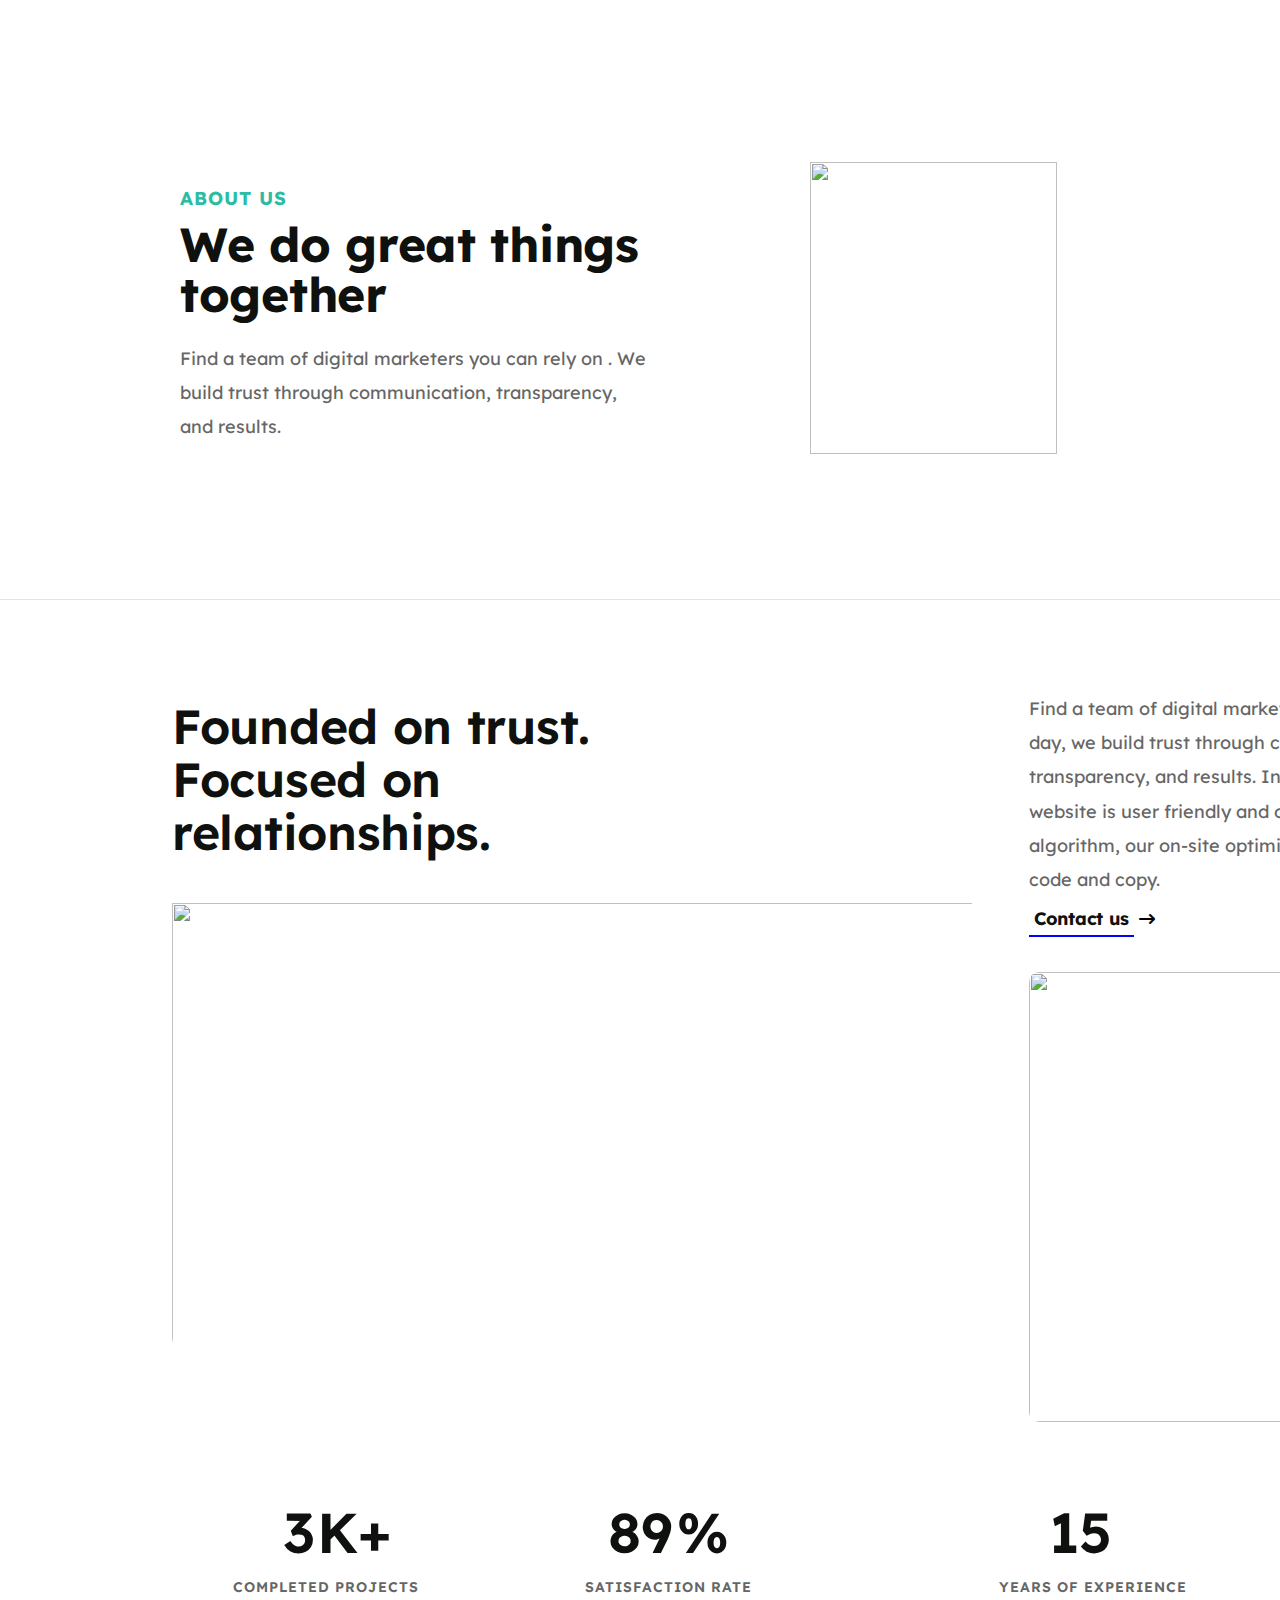
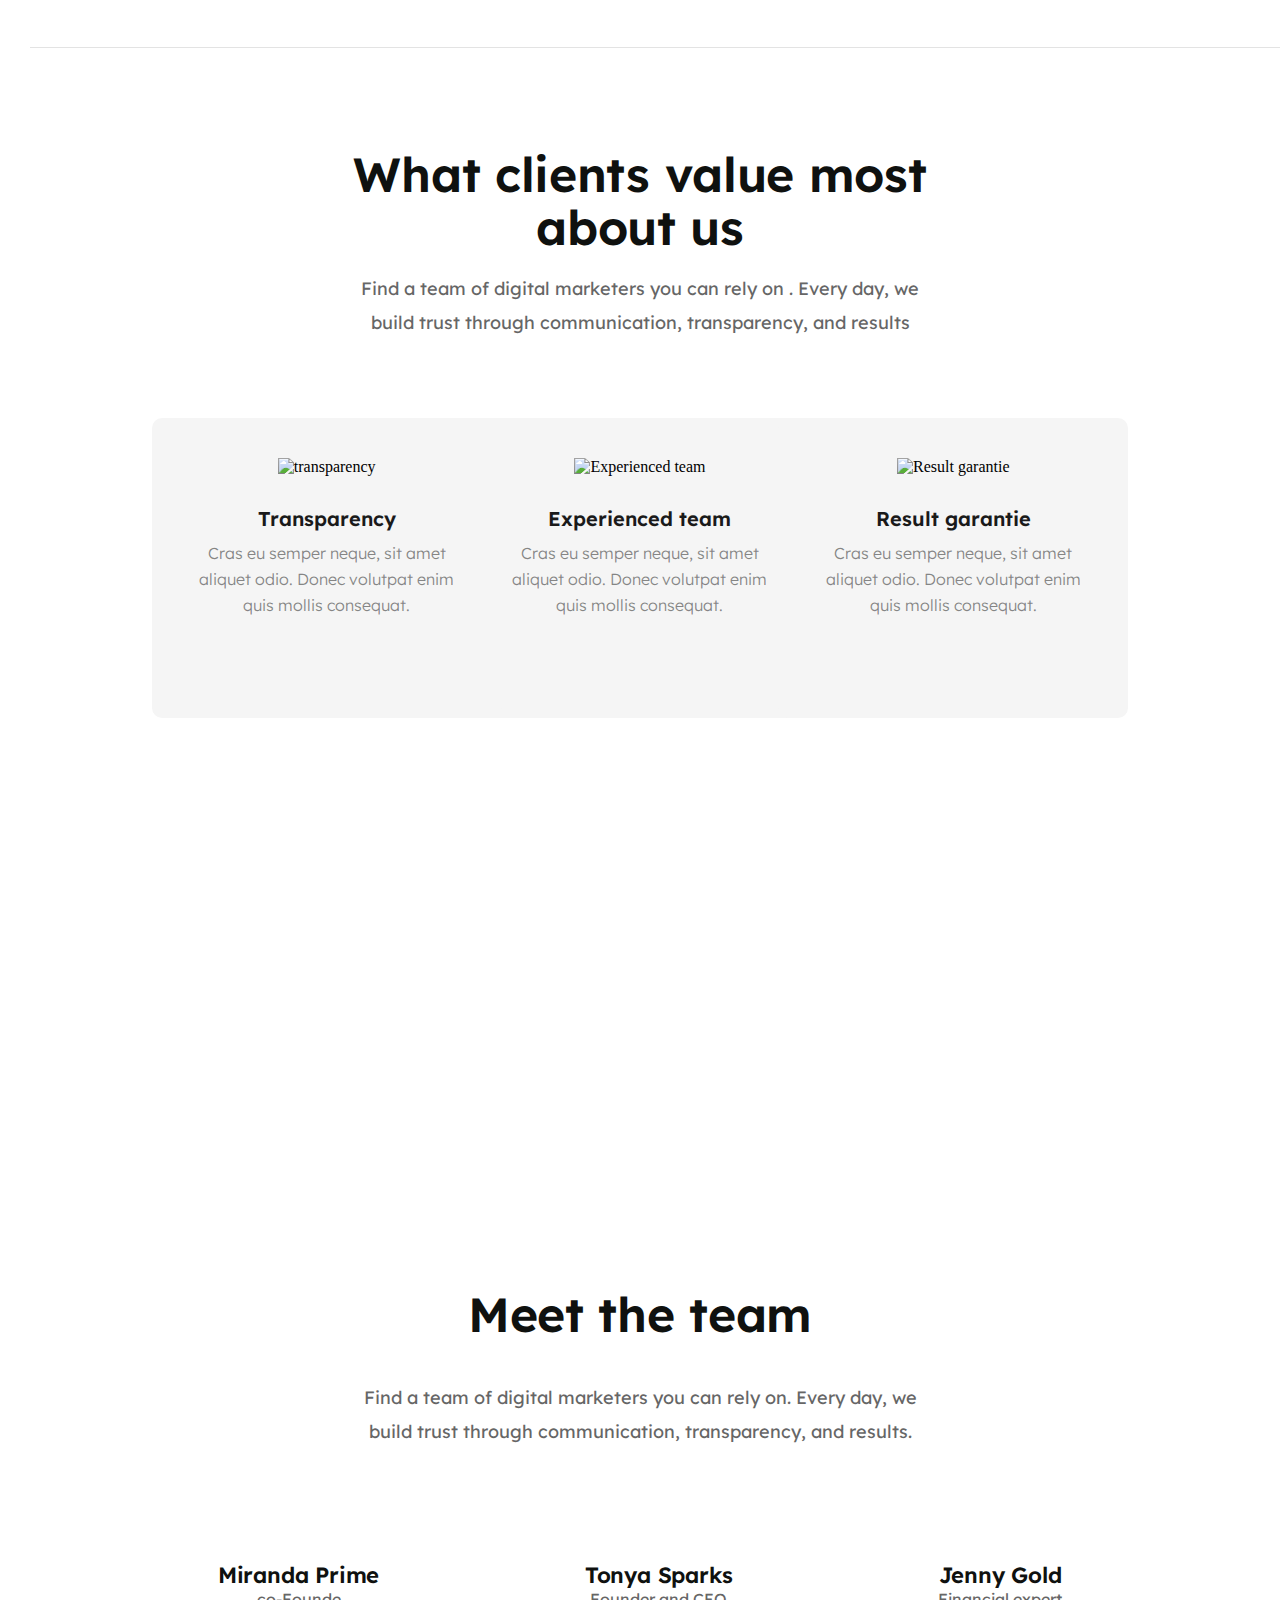
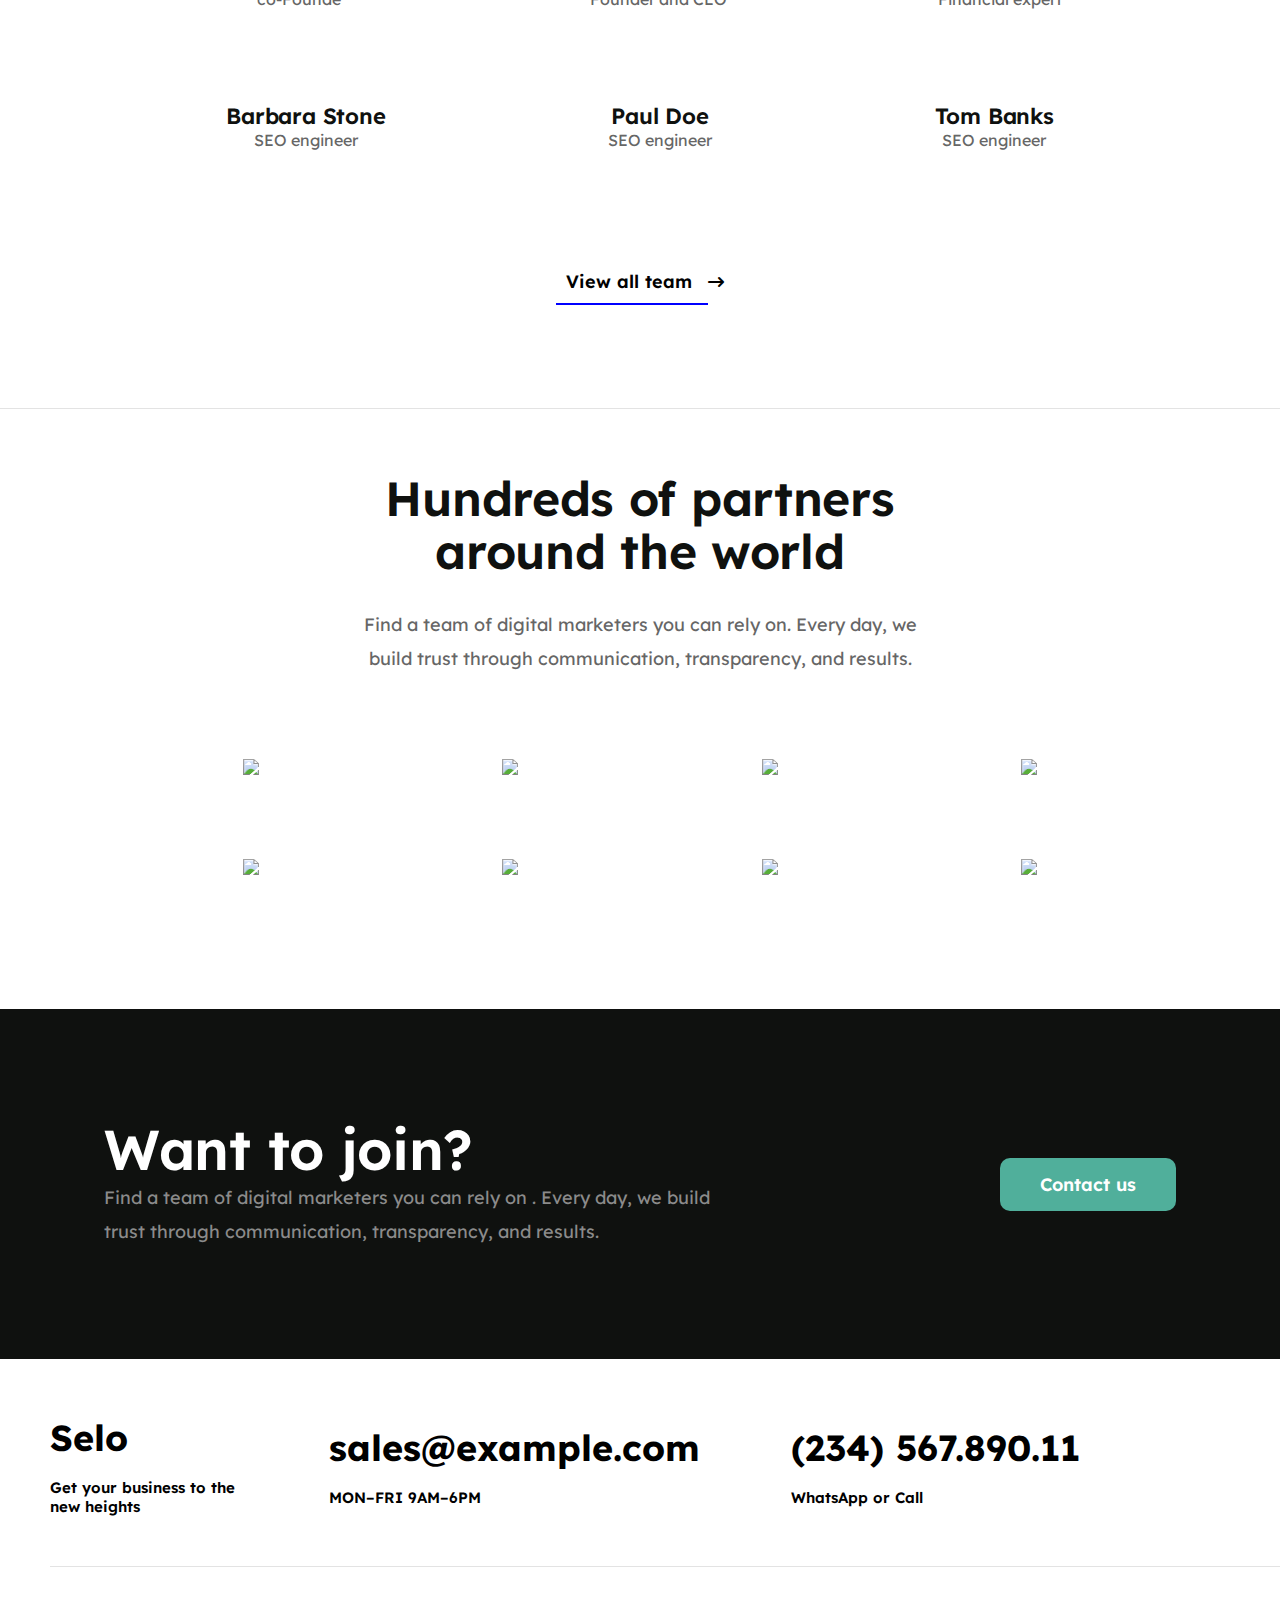
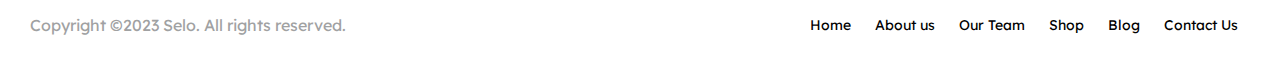
==== Aboutus_page/index.html @ f1c951bb "push new code" ====
<!DOCTYPE html>
<html lang="en">

<head>
    <title>About Us-Selo</title>
    <meta charset="UTF-8">
    <meta name="viewport" content="width=device-width, initial-scale=1">
    <link href="../assets/imgs/style/about_us_style.css" rel="stylesheet">
    <link rel="stylesheet" href="https://cdnjs.cloudflare.com/ajax/libs/font-awesome/6.3.0/css/all.min.css" />
</head>

<body>
    <div class="container">
        <div class="head">
            <div class="font-head">
                <div class="head-title">
                    <h3>About US</h3>
                </div>
                <div class="middle-title">
                    <h1>We do great things together</h1>
                </div>
                <div class="title-info">
                    <p>Find a team of digital marketers you can rely on
                        . We build trust through
                        communication, transparency, and results.</p>
                </div>

            </div>

            <div class="font-head-imgs">
                <img src="https://selo.b-cdn.net/wp-content/uploads/2022/09/riguv.png">
            </div>
        </div>
        <div class="body">
            <div class="body-head">
                <div class="body-head-font">
                    <div class="first-body">
                        Founded on trust. Focused on relationships.
                    </div>
                    <div class="first-body-imgs">
                        <img src="https://selo.b-cdn.net/wp-content/uploads/2022/09/efvededef-1024x830.png">
                    </div>
                </div>
                <div class="body-head-font-2">
                    <div class="second-body">
                        Find a team of digital marketers you can rely on.
                        Every day, we build trust through communication,
                        transparency, and results. In order to make sure your website
                        is user friendly and optimized for Google’s algorithm,
                        our on-site optimization experts clean up the code and copy.
                    </div>
                    <div class="body-head-buttons">
                        <a href="../Ourteam_page/index.html">Contact us</a>
                        <i class="fa fa-long-arrow-right" aria-hidden="true"></i>
                    </div>
                    <div class="second-body-imgs">
                        <img src="https://selo.b-cdn.net/wp-content/uploads/2022/09/rhgr-1024x830.png">
                    </div>
                </div>
            </div>
            <section class="body-head-number">
                <div class="body-head-first-number">
                    <span class="body-head-first-number-1">
                        3
                    </span>
                    <span class="body-head-first-word">
                        K+
                    </span>
                    <div class="body-head-first-number-info">
                        COMPLETED PROJECTS
                    </div>
                </div>
                <div class="body-head-second-number">
                    <span class="body-head-second-number-2">
                        89
                    </span>
                    <span class="body-head-second-word">
                        %
                    </span>
                    <div class="body-head-second-number-info">
                        SATISFACTION RATE
                    </div>
                </div>
                <div class="body-head-third-number">
                    <span class="body-head-third-number-3">
                        15
                    </span>
                    <div class="body-head-third-number-info">
                        YEARS OF EXPERIENCE
                    </div>
                </div>
            </section>
            <div class="value-all">
                <div class="value-about-us">
                    <div class="value-about-us-elment">
                        What clients value most about us
                    </div>
                    <div class="value-about-us-elment-detail">
                        Find a team of digital marketers you can rely on
                        . Every day, we build trust through communication,
                        transparency, and results
                    </div>
                </div>
                <section class="value-about-us-icon">
                    <div class="value-about-us-icon-1">
                        <div class="img-icon-trs">
                            <img src="https://selo.b-cdn.net/wp-content/uploads/2022/09/sykky.png" alt="transparency">
                        </div>
                        <div class="value-about-us-trans">
                            <h4 class="trans">Transparency</h4>
                            <p>Cras eu semper neque,
                                sit amet aliquet odio.
                                Donec volutpat enim quis mollis consequat.</p>
                        </div>
                    </div>
                    <div class="value-about-us-icon-2">
                        <div class="img-icon-ex">
                            <img src="https://selo.b-cdn.net/wp-content/uploads/2022/09/group.png"
                                alt="Experienced team">
                        </div>
                        <div class="value-about-us-ex">
                            <h4 class="exp">Experienced team</h4>
                            <p>Cras eu semper neque,
                                sit amet aliquet odio.
                                Donec volutpat enim quis mollis consequat.</p>
                        </div>
                    </div>
                    <div class="value-about-us-icon-3">
                        <div class="img-icon-resu">
                            <img src="https://selo.b-cdn.net/wp-content/uploads/2022/09/rankings.png"
                                alt="Result garantie">
                        </div>
                        <div class="value-about-us-resu">
                            <h4 class="resu">Result garantie</h4>
                            <p> Cras eu semper neque,
                                sit amet aliquet odio.
                                Donec volutpat enim quis mollis consequat.</p>
                        </div>
                    </div>
                </section>
            </div>

            <section class="card-show">
                <div class="card-1">
                    <img src="https://selo.b-cdn.net/wp-content/uploads/2022/09/imrg-1.png" alt="">
                </div>
                <div class="card-2">
                    <img src="https://selo.b-cdn.net/wp-content/uploads/2022/09/wef759.png" alt="">
                </div>
                <div class="card-3">
                    <img src="https://selo.b-cdn.net/wp-content/uploads/2022/09/rbsef-3.png" alt="">
                </div>
                <div class="card-4">
                    <img src="https://selo.b-cdn.net/wp-content/uploads/2022/09/4tgt4-4r.png" alt="">
                </div>
            </section>
            <div class="team">
                <div class="team-introduce">
                    <div class="team-introduce-title">
                        Meet the team
                    </div>
                    <div class="team-introduce-info">
                        Find a team of digital marketers you can rely on.
                        Every day, we build trust through communication,
                        transparency, and results.
                    </div>
                </div>
                <div class="ceo">
                    <div class="ceo-card-1">
                        <div class="ceo-porfolio-1">
                            <div class="ceo-icon-1">
                                <img src="https://selo.b-cdn.net/wp-content/uploads/2022/09/rbrgc.png" alt="">
                            </div>
                            <div class="ceo-introduce-1">
                                <div class="ceo-name">
                                    Miranda Prime
                                </div>
                                <div class="ceo-position">
                                    co-Founde
                                </div>
                            </div>
                        </div>
                        <div class="ceo-porfolio-2">
                            <div class="ceo-icon-2">
                                <img src="https://selo.b-cdn.net/wp-content/uploads/2022/09/rgbg.png" alt="">
                            </div>
                            <div class="ceo-introduce-2">
                                <div class="ceo-name">
                                    Tonya Sparks
                                </div>
                                <div class="ceo-position">
                                    Founder and CEO
                                </div>
                            </div>
                        </div>
                        <div class="ceo-porfolio-3">
                            <div class="ceo-icon-3">
                                <img src="https://selo.b-cdn.net/wp-content/uploads/2022/09/jmtyr.png" alt="">
                            </div>
                            <div class="ceo-introduce-3">
                                <div class="ceo-name">
                                    Jenny Gold
                                </div>
                                <div class="ceo-position">
                                    Financial expert
                                </div>
                            </div>
                        </div>
                    </div>
                    <div class="ceo-card-2">
                        <div class="ceo-porfolio-4">
                            <div class="ceo-icon-4">
                                <img src="https://selo.b-cdn.net/wp-content/uploads/2022/09/rgtr.png" alt="">
                            </div>
                            <div class="ceo-introduce-4">
                                <div class="ceo-name">
                                    Barbara Stone
                                </div>
                                <div class="ceo-position">
                                    SEO engineer
                                </div>
                            </div>
                        </div>
                        <div class="ceo-porfolio-5">
                            <div class="ceo-icon-5">
                                <img src="https://selo.b-cdn.net/wp-content/uploads/2022/09/rbgrg.png" alt="">
                            </div>
                            <div class="ceo-introduce-5">
                                <div class="ceo-name">
                                    Paul Doe
                                </div>
                                <div class="ceo-position">
                                    SEO engineer
                                </div>
                            </div>
                        </div>
                        <div class="ceo-porfolio-6">
                            <div class="ceo-icon-6">
                                <img src="https://selo.b-cdn.net/wp-content/uploads/2022/09/cece.png" alt="">
                            </div>
                            <div class="ceo-introduce-6">
                                <div class="ceo-name">
                                    Tom Banks
                                </div>
                                <div class="ceo-position">
                                    SEO engineer
                                </div>
                            </div>
                        </div>
                    </div>
                    <div class="ceo-view">
                        <span class="view-all-team">
                            <a href="../Ourteam_page/index.html">
                                View all team
                            </a>
                        </span>
                        <i class="fa fa-long-arrow-right" aria-hidden="true"></i>
                    </div>
                </div>
            </div>
            <div class="hundred">
                <div class="hundred-block">
                    <div class="hundred-name">
                        <p>Hundreds of partners around the world</p>
                    </div>
                    <div class="hundred-words">
                        Find a team of digital marketers you can rely on.
                        Every day, we build trust through communication,
                        transparency, and results.
                    </div>
                </div>
            </div>
            <section class="logo-campany-1">
                <div class="img-logo">
                    <img src="https://selo.b-cdn.net/wp-content/uploads/2022/09/fiyv.png">
                </div>
                <div class="img-logo">
                    <img src="https://selo.b-cdn.net/wp-content/uploads/2022/09/efuyvg.png">
                </div>
                <div class="img-logo">
                    <img src="https://selo.b-cdn.net/wp-content/uploads/2022/09/fontsgefv.png">
                </div>
                <div class="img-logo">
                    <img src="https://selo.b-cdn.net/wp-content/uploads/2022/09/efjbv.png">
                </div>
            </section>
            <section class="logo-company-2">
                <div class="img-logo">
                    <img src="https://selo.b-cdn.net/wp-content/uploads/2022/09/geufvy.png">
                </div>
                <div class="img-logo">
                    <img src="https://selo.b-cdn.net/wp-content/uploads/2022/09/evfvef.png">
                </div>
                <div class="img-logo">
                    <img src="https://selo.b-cdn.net/wp-content/uploads/2022/09/vefv.png">
                </div>
                <div class="img-logo">
                    <img src="https://selo.b-cdn.net/wp-content/uploads/2022/09/cedced.png">
                </div>
            </section>
            <div class="want-to-join">
                <div class="want-to-join-elements">
                    <div class="want-to-join-words">
                        <div class="want-to-join-words-elements-1">
                            Want to join?
                        </div>
                        <div class="want-to-join-words-elements-2">
                            Find a team of digital marketers you can rely on
                            . Every day, we build trust through communication,
                            transparency, and results.
                        </div>
                    </div>
                    <div class="background-icon">
                        <img src="https://selo.b-cdn.net/wp-content/uploads/2022/09/efvefdfc.png" alt="">
                    </div>
                    <div class="button-a">
                        <a>Contact us</a>
                    </div>
                </div>
            </div>
        </div>
        <footer>
            <div class="footer">
                <div class="footer-top">
                    <div class="footer-Selo">
                        <h3>Selo</h3>
                        <p>Get your business to the
                            new heights</p>
                    </div>
                    <div class="footer-email">
                        <h3>
                            sales@example.com
                        </h3>
                        <p>MON–FRI 9AM–6PM</p>
                    </div>
                    <div class="footer-number">
                        <h3>(234) 567.890.11</h3>
                        <p>WhatsApp or Call</p>
                    </div>
                </div>
                <div class="footer-bottom">
                    <div class="footer-Copyright">
                        <p>Copyright ©2023 Selo. All rights reserved.</p>
                    </div>
                    <div class="footer-navbar-menu">
                        <ul class="footer-menu">
                            <li><a href="#">Home</a></li>
                            <li><a href="#">About us</a></li>
                            <li><a href="#">Our Team</a></li>
                            <li><a href="#">Shop</a></li>
                            <li><a href="#">Blog</a></li>
                            <li><a href="#">Contact Us</a></li>
                        </ul>
                    </div>
                </div>
            </div>
        </footer>
    </div>
</body>

</html>
---- assets/imgs/style/about_us_style.css ----
@import url('https://fonts.googleapis.com/css2?family=Lexend+Deca:wght@300&display=swap');

* {
    box-sizing: border-box;
    padding: 0;
    margin: 0;
}

.head {
    height: 600px;
    width: 100%;
    border-style: solid;
    border-width: 0px 0px 1px 0px;
    border-color: #25252521;
    transition: background 0.3s, border 0.3s, border-radius 0.3s, box-shadow 0.3s;
    background-color: #FFFFFF;
    background-image: url(https://selo.b-cdn.net/wp-content/uploads/2022/09/kjgrn.png);
    background-position: top center;
    background-repeat: no-repeat;
    background-size: cover;
}

.font-head {
    position: relative;
    margin: 100px;
    margin-right: 320px;
    left: 80px;
    width: 600px;
    padding-top: 20px;
}

.font-head .middle-title {
    text-align: left;
    color: #0F110F;
    font-family: "Lexend Deca", Sans-serif;
    font-size: 24px;
    font-weight: 700;
    line-height: 2.1em;
    letter-spacing: -0.3px;

}

.font-head-imgs {
    width: 500px;
}

.font-head-imgs img {
    position: relative;
    height: auto;
    border: none;
    border-radius: 0;
    box-shadow: none;
    height: 292px;
    width: 247px;
    right: 79px;
    top: 10px;
}

a {
    text-decoration: none;
    color: black;
}

a:hover {
    cursor: pointer;
    transition: all 215ms;
    color: #6664e4;
}

.head {
    display: flex;
    align-items: center;
    justify-content: space-between;

}

.head .head-title {
    color: #2CBCA5;
    font-size: 16px;
    font-weight: 600;
    text-transform: uppercase;
    line-height: 1.4em;
    letter-spacing: 1px;
    font-family: 'Lexend Deca', sans-serif;
    position: relative;
    bottom: 10px;
}


.body-head-buttons {    
    letter-spacing: -0.3px;
    font-weight: 600;
    font-family: 'Lexend Deca', sans-serif;
}


.title-info {
    color: #666666;
    font-family: "Lexend Deca", Sans-serif;
    font-size: 18px;
    font-weight: 400;
    line-height: 1.9em;
    position: relative;
    top: 22px;
}

.body-head {
    min-height: 1px;
    display: flex;
    align-items: center;
    justify-content: space-between;
}

.body-head .body-head-font {
    padding: 100px;
    width: 1000px;
    position: relative;
    left: 72px;
}

.body-head .body-head-font-2 {
    width: 1000px;
    position: relative;
    left: 29px;
    bottom: -7px;
}

.second-body {
    text-align: left;
    color: #666666;
    font-family: "Lexend Deca", Sans-serif;
    font-size: 18px;
    font-weight: 400;
    line-height: 1.9em;
    padding-bottom: 0px;
    width: 500px;
}

.body-head-font-2 a {
    font-family: "Lexend Deca", Sans-serif;
    font-size: 18px;
    font-weight: 700;
    fill: #0F110F;
    color: #0F110F
}

.body-head-buttons a {
    border-bottom: 2px solid blue;
    padding: 5px;
}

.body-head-font-2 .body-head-buttons {
    position: relative;
    top: 10px;

}

.body-head-font-2 a:hover {
    transition: all 215ms;
    color: #6664e4;
}


.body-head .first-body-imgs img {
    max-width: 100%;
    height: auto;
    vertical-align: middle;
    border-style: none;
    border-radius: 10px 10px 10px 10px;
    width: 1024px;
    height: 480px;
    padding-top: 35px;
}

.body-head .second-body-imgs img {
    max-width: 100%;
    height: auto;
    vertical-align: middle;
    border-style: none;
    border-radius: 10px 10px 10px 10px;
    width: 500px;
    height: 450px;
    position: relative;
    top: 52px;

}



.body .first-body {
    text-align: left;
    color: #0F110F;
    font-family: "Lexend Deca", Sans-serif;
    font-size: 48px;
    font-weight: 600;
    line-height: 1.1em;
    letter-spacing: -0.3px;
    width: 500px;
    padding-bottom: 10px;
}

.body-head-number {
    border-style: solid;
    border-width: 0px 0px 1px 0px;
    border-color: #25252521;
    transition: background 0.3s, border 0.3s, border-radius 0.3s, box-shadow 0.3s;
    margin-top: 0px;
    margin-bottom: 0px;
    padding: 40px 0px 0px 0px;
    display: flex;
    justify-content: space-around;
    height: 200px;
    position: relative;
    left: 30px;
}

.body-head-first-number .body-head-first-number-1 {
    color: #0F110F;
    font-family: "Lexend Deca", Sans-serif;
    font-size: 56px;
    font-weight: 600;
    line-height: 1.6em;
    position: relative;
    left: 50px;
}

.body-head-first-number {
    position: relative;
    left: 80px;
}

.body-head-first-number .body-head-first-word {
    color: #0F110F;
    font-family: "Lexend Deca", Sans-serif;
    font-size: 56px;
    font-weight: 600;
    line-height: 1.6em;
    position: relative;
    left: 35px;
}

.body-head-first-number-info {
    color: #666666;
    font-family: "Lexend Deca", Sans-serif;
    font-size: 14px;
    font-weight: 600;
    text-transform: uppercase;
    line-height: 1.3em;
    letter-spacing: 1px;
}

.body-head-second-number .body-head-second-number-2 {
    color: #0F110F;
    font-family: "Lexend Deca", Sans-serif;
    font-size: 56px;
    font-weight: 600;
    line-height: 1.6em;
    position: relative;
    left: 23px;
}

.body-head-second-number .body-head-second-word {
    color: #0F110F;
    font-family: "Lexend Deca", Sans-serif;
    font-size: 56px;
    font-weight: 600;
    line-height: 1.6em;
    position: relative;
    left: 10px;
}

.body-head-second-number .body-head-second-number-info {
    color: #666666;
    font-family: "Lexend Deca", Sans-serif;
    font-size: 14px;
    font-weight: 600;
    text-transform: uppercase;
    line-height: 1.3em;
    letter-spacing: 1px;
}

.body-head-third-number .body-head-third-number-3 {
    color: #0F110F;
    font-family: "Lexend Deca", Sans-serif;
    font-size: 56px;
    font-weight: 600;
    line-height: 1.6em;
    position: relative;
    left: 50px;
}

.body-head-third-number .body-head-third-number-info {
    color: #666666;
    font-family: "Lexend Deca", Sans-serif;
    font-size: 14px;
    font-weight: 600;
    text-transform: uppercase;
    line-height: 1.3em;
    letter-spacing: 1px;
}
.value-all{
    background-image: url(https://selo.b-cdn.net/wp-content/uploads/2022/09/efvij.png);
    background-position: bottom center;
    background-size: cover;
    height: 780px;
}
.value-about-us {
    width: 100%;
    height: 300px;
    display: grid;
    justify-content: center;
}

.value-about-us .value-about-us-elment {
    color: #0F110F;
    font-family: "Lexend Deca", Sans-serif;
    font-size: 48px;
    font-weight: 600;
    line-height: 1.1em;
    letter-spacing: -0.3px;
    text-align: center;
    width: 600px;
    display: inline-block;
    padding-top: 100px;
}

.value-about-us .value-about-us-elment-detail {
    text-align: center;
    color: #666666;
    font-family: "Lexend Deca", Sans-serif;
    font-size: 18px;
    font-weight: 400;
    line-height: 1.9em;
    width: 600px;
    display: inline-block;
    padding-top: 10px;
}

.value-about-us-icon {
    display: flex;
    justify-content: space-around;
    padding-bottom: 10px;
    height: 350px;
    margin: 50px;
}
.value-about-us-icon .value-about-us-icon-1{
    border-radius: 10px 10px 10px 10px;
    border-style: solid;
    border-width: 0px 0px 0px 0px;
    transition: background 0.3s, border 0.3s, border-radius 0.3s, box-shadow 0.3s;
    margin: 20px 20px 20px 20px;
    padding: 40px 40px 40px 40px;
    height: 300px;
    position: relative;
    left: 80px;
}

.value-about-us-icon .value-about-us-icon-2{
    border-radius: 10px 10px 10px 10px;
    border-style: solid;
    border-width: 0px 0px 0px 0px;
    transition: background 0.3s, border 0.3s, border-radius 0.3s, box-shadow 0.3s;
    margin: 20px 20px 20px 20px;
    padding: 40px 40px 40px 40px;
    height: 300px;
}
.value-about-us-icon .value-about-us-icon-3{
    border-radius: 10px 10px 10px 10px;
    border-style: solid;
    border-width: 0px 0px 0px 0px;
    transition: background 0.3s, border 0.3s, border-radius 0.3s, box-shadow 0.3s;
    margin: 20px 20px 20px 20px;
    padding: 40px 40px 40px 40px;
    height: 300px;
    position: relative;
    right: 80px;
}
.value-about-us-icon-1 {
    text-align: center;
    width: 350px;
    height: 265px;
    background-color: whitesmoke
}

.value-about-us-icon-1 .img-icon-trs img {
    width: 80px;
}

.trans {
    color: #1A1A1A;
    font-family: "Lexend Deca", Sans-serif;
    font-size: 20px;
    font-weight: 600;
    letter-spacing: 0px;
    padding: 10px;
    padding-top: 30px;
}

.value-about-us-trans p {
    margin: 0px 0px 0px 0px;
    color: #666666C7;
    font-family: "Lexend Deca", Sans-serif;
    font-size: 16px;
    font-weight: 300;
    line-height: 1.6em
}

.value-about-us-icon-2 {
    text-align: center;
    width: 350px;
    height: 265px;
    background-color: whitesmoke
}

.value-about-us-icon-2 .img-icon-ex img {
    width: 80px;
}

.exp {
    color: #1A1A1A;
    font-family: "Lexend Deca", Sans-serif;
    font-size: 20px;
    font-weight: 600;
    letter-spacing: 0px;
    padding: 10px;
    padding-top: 30px;
}

.value-about-us-ex p {
    margin: 0px 0px 0px 0px;
    color: #666666C7;
    font-family: "Lexend Deca", Sans-serif;
    font-size: 16px;
    font-weight: 300;
    line-height: 1.6em;
}

.value-about-us-icon-3 {
    text-align: center;
    width: 350px;
    height: 265px;
    background-color: whitesmoke
}

.value-about-us-icon-3 .img-icon-resu img {
    width: 80px;
}

.resu {
    color: #1A1A1A;
    font-family: "Lexend Deca", Sans-serif;
    font-size: 20px;
    font-weight: 600;
    letter-spacing: 0px;
    padding: 10px;
    padding-top: 30px;
}

.value-about-us-resu p {
    margin: 0px 0px 0px 0px;
    color: #666666C7;
    font-family: "Lexend Deca", Sans-serif;
    font-size: 16px;
    font-weight: 300;
    line-height: 1.6em;
}

.card-show {
    display: flex;
    width: 100%;
    height: 400px;
}

.card-1 img {
    max-width: 100%;
}

.card-2 img {
    max-width: 100%;

}

.card-3 img {
    max-width: 100%;

}

.card-4 img {
    max-width: 100%;

}

.team {
    width: 100%;
    display: grid;
    padding: 40px;
    border-style: solid;
    border-width: 0px 0px 1px 0px;
    border-color: #25252521;
    transition: background 0.3s, border 0.3s, border-radius 0.3s, box-shadow 0.3s;
}
.team-introduce{
    width: 100%;
    height: 200px;
    display: grid;
    justify-content: center
}

.team-introduce-title {
    text-align: center;
    color: #0F110F;
    font-family: "Lexend Deca", Sans-serif;
    font-size: 48px;
    font-weight: 600;
    line-height: 1.1em;
    letter-spacing: -0.3px
}

.team .team-introduce-title {
    padding: 20px;
}

.team-introduce-info {
    text-align: center;
    color: #666666;
    font-family: "Lexend Deca", Sans-serif;
    font-size: 18px;
    font-weight: 400;
    line-height: 1.9em
    
}
.team-introduce .team-introduce-info{
    width: 600px;
}



.ceo-card-1 {
    max-width: 100%;
    height: auto;
    display: flex;
    justify-content: space-around;
    margin-bottom: 75px;
}
.ceo-card-1 img{
    width: 200px;
    border-radius: 100% 100% 100% 100%;
}
.ceo-card-1 .ceo-name{
    text-align: center;
    color: #0F110F;
    font-family: "Lexend Deca", Sans-serif;
    font-size: 22px;
    font-weight: 600;
    letter-spacing: -0.2px;
}
.ceo-card-1 .ceo-position{
    text-align: center;
    color: #666666;
    font-family: "Lexend Deca", Sans-serif;
    font-size: 16px;
    font-weight: 400;
}
.ceo-card-2 {
    max-width: 100%;
    height: auto;
    display: flex;
    justify-content: space-around;
    margin-bottom: 20px;
}
.ceo-card-2 img{
    width: 200px;
    border-radius: 100% 100% 100% 100%;
}
.ceo-card-2 .ceo-name{
    text-align: center;
    color: #0F110F;
    font-family: "Lexend Deca", Sans-serif;
    font-size: 22px;
    font-weight: 600;
    letter-spacing: -0.2px;
}
.ceo-card-2 .ceo-position{
    text-align: center;
    color: #666666;
    font-family: "Lexend Deca", Sans-serif;
    font-size: 16px;
    font-weight: 400;
}
.ceo{
    padding: 75px;
}
.ceo-view{
  text-align: center;
  padding-top: 100px;
}
.ceo-view span{
    font-family: "Lexend Deca", Sans-serif;
    font-size: 18px;
    font-weight: 600;
    border-bottom: 2px solid blue;
    padding: 10px;
    cursor: pointer;
    color: #0F110F;
}
span:hover{
    cursor: pointer;
    transition: all 215ms;
    color: #6664e4
}
.hundred{
    width: 100%;
    height: 300px;
    display: grid;
    align-items: center;
    justify-items: center;
}
.hundred-block{
    display: inline-block;
}
.hundred-name{
    text-align: center;
    color: #0F110F;
    font-family: "Lexend Deca", Sans-serif;
    font-size: 48px;
    font-weight: 600;
    line-height: 1.1em;
    letter-spacing: -0.3px
}
.hundred-block .hundred-name{
    width: 600px;
    margin-top: 30px;
}
.hundred-words{
    text-align: center;
    color: #666666;
    font-family: "Lexend Deca", Sans-serif;
    font-size: 18px;
    font-weight: 400;
    line-height: 1.9em;
}
.hundred-block .hundred-words{
    width: 600px;
    margin-top: 30px;
}
.logo-campany-1{
    display: flex;
    justify-content: space-evenly;
    width: 100%;
    height: 100px;
    padding-top: 50px;
}
.logo-campany-1 img{
    width: 150px;
    height: auto;
}
.logo-company-2{
    display: flex;
    justify-content: space-evenly;
    width: 100%;
    height: 100px;
    padding-top: 50px;
}
.logo-company-2 img{
    width: 150px;
    height: auto;
}
.want-to-join{
    width: 100%;
    height: 350px;
    background-color: #0F110F;
    margin-top: 100px;
}
.want-to-join-words{
    display: inline-block;
    flex-basis: 50%;
}
.want-to-join-elements{
    display: flex;
    justify-content: center;
    align-items: center;
    height: 100%;
}
.want-to-join-words .want-to-join-words-elements-1{
    text-align: left;
    color: #FFFFFF;
    font-family: "Lexend Deca", Sans-serif;
    font-size: 56px;
    font-weight: 600;
    line-height: 1.1em;
    letter-spacing: -0.3px;
}
.want-to-join-words .want-to-join-words-elements-2{
    text-align: left;
    color: #8B8B8B;
    font-family: "Lexend Deca", Sans-serif;
    font-size: 18px;
    font-weight: 400;
    line-height: 1.9em;
}
.background-icon{
    background-color: #0F110F;
    flex-basis: 20%;
}
.background-icon img{
    width: 250px;
    height: auto;
}
.button-a{
    font-family: "Lexend Deca", Sans-serif;
    font-size: 18px;
    font-weight: 600;
    background-color: #50AF9B;
    border-radius: 10px 10px 10px 10px;
    box-shadow: 0px 20px 60px 0px rgb(255 166 84 / 0%);
    padding: 15px 40px 15px 40px;
    
}
.button-a:hover{
    background-color: #FFFFFF;
    transition: all .45s
}
.button-a a:hover{
    color: #0F110F;
}
.button-a a{
    color: #FFFFFF;
}

.footer{
    padding-top: 56px;
}
.footer .footer-top {
    display: flex;
    align-items: center;
    justify-content: space-between;
    margin-left: 50px;
    border-style: solid;
    border-width: 0px 0px 1px 0px;
    border-color: #25252521;
    transition: background 0.3s, border 0.3s, border-radius 0.3s, box-shadow 0.3s;
}

.footer .footer-Selo {
    padding: 0px 0px 32px;
    width: 188px;
}

.footer-Selo h3 {
    margin: 0px 0px 18px;
    font-size: 36px;
    font-family: 'Lexend Deca', sans-serif;
}

.footer-Selo p {
    margin: 0px 0px 18px;
    font: 36px;
    font-size: 15px;
    font-weight: 600;
    font-family: 'Lexend Deca', sans-serif;
}

.footer .footer-email {
    padding: 0px 0px 32px;
}


.footer-email h3 {
    margin: 0px 0px 18px;
    font-size: 36px;
    font-family: 'Lexend Deca', sans-serif;
}

.footer-email p {
    margin: 0px 0px 18px;
    font-size: 15px;
    font-weight: 600;
    font-family: 'Lexend Deca', sans-serif;
}

.footer .footer-number {
    padding: 0px 0px 32px;
    margin-right: 200px;
}

.footer-number h3 {
    margin: 0px 0px 18px;
    font-size: 36px;
    font-family: 'Lexend Deca', sans-serif;
}

.footer-number p {
    margin: 0px 0px 18px;
    font-size: 15px;
    font-weight: 600;
    font-family: 'Lexend Deca', sans-serif;
}

.footer-bottom {
    display: flex;
    justify-content: space-between;
    align-items: center;
    height: 116px;
}

.footer-bottom .footer-Copyright {
    font-family: 'Lexend Deca', sans-serif;
    color: #a0a1a2;
    margin-left: 30px;
}

.footer-bottom .footer-menu {
    font-family: 'Lexend Deca', sans-serif;
    display: flex;

}

.footer-bottom .footer-navbar-menu li {
    position: relative;
    right: 30px;
    color: black;
}

.footer-menu li {
    padding-left: 0.75rem;
    padding-right: 0.75rem;
    line-height: 1.7rem;
    font-size: 14px;

}

ul,
li {
    list-style: none;

}
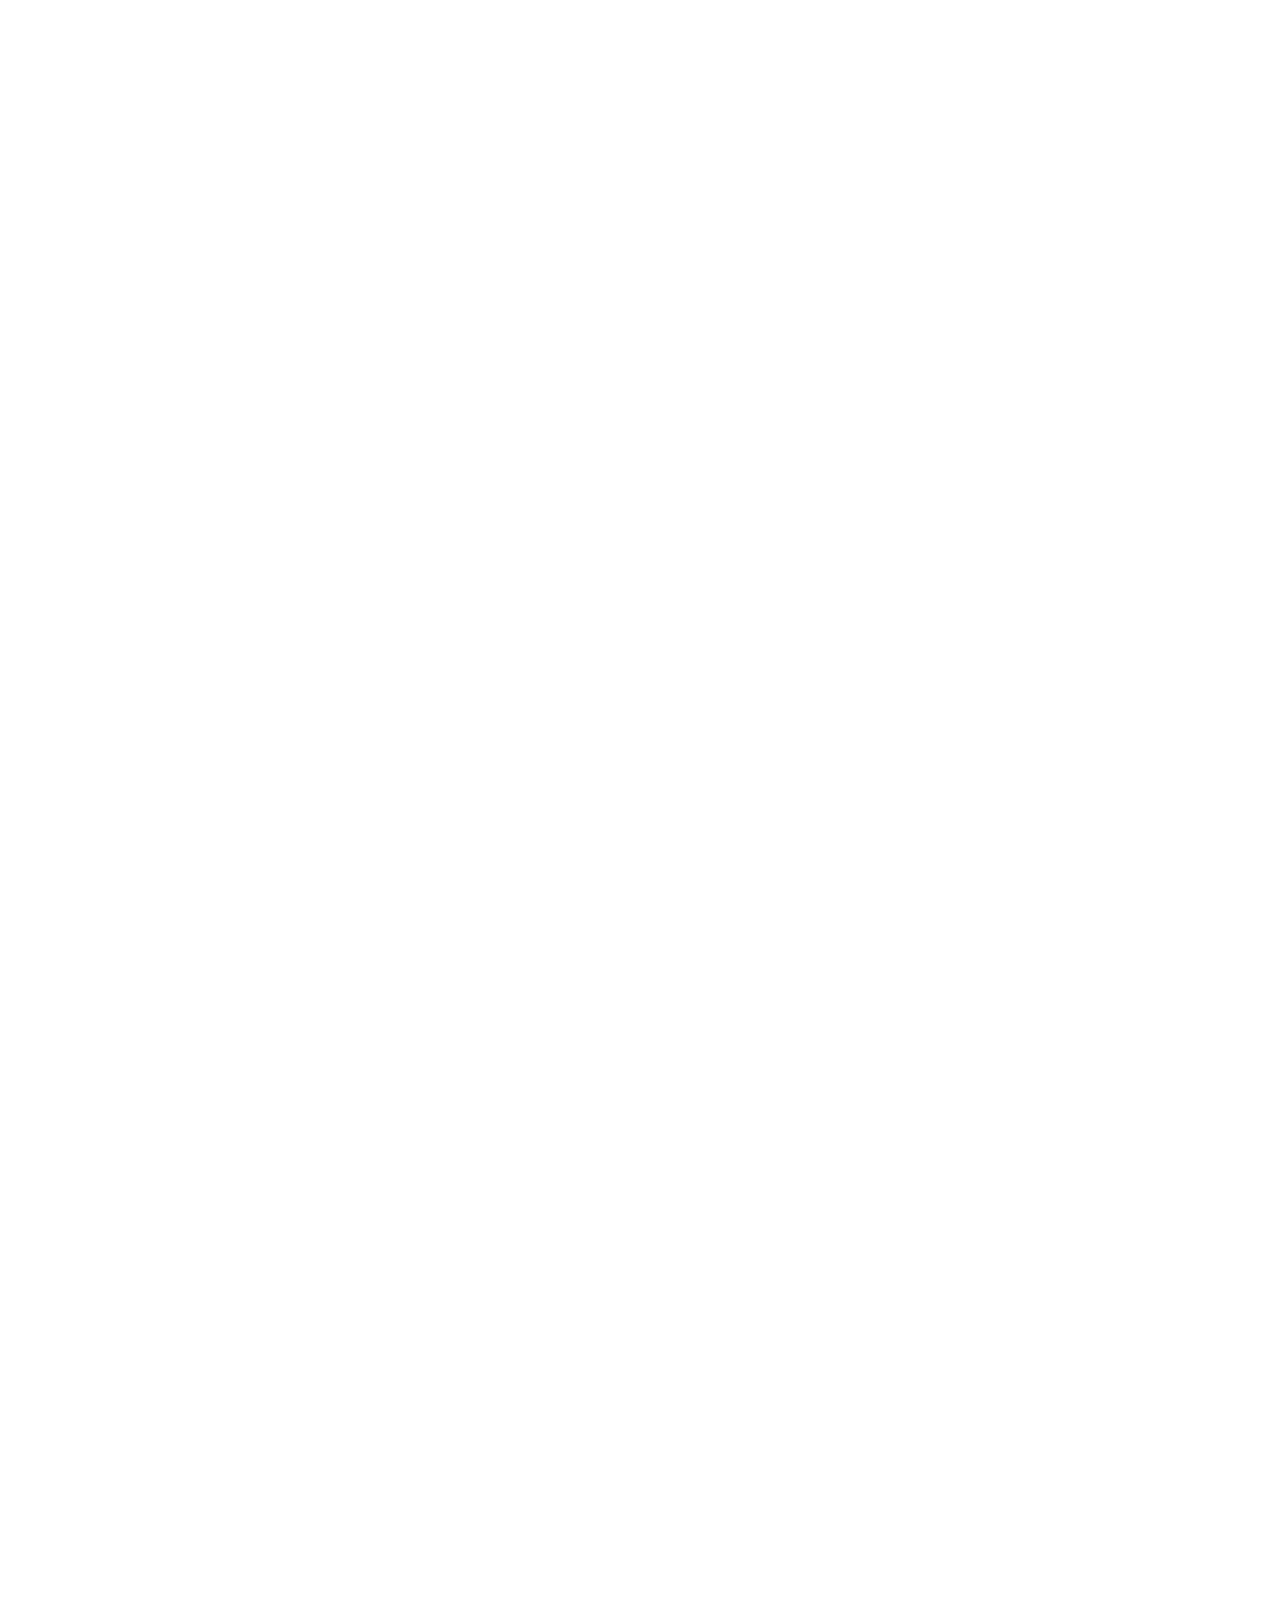
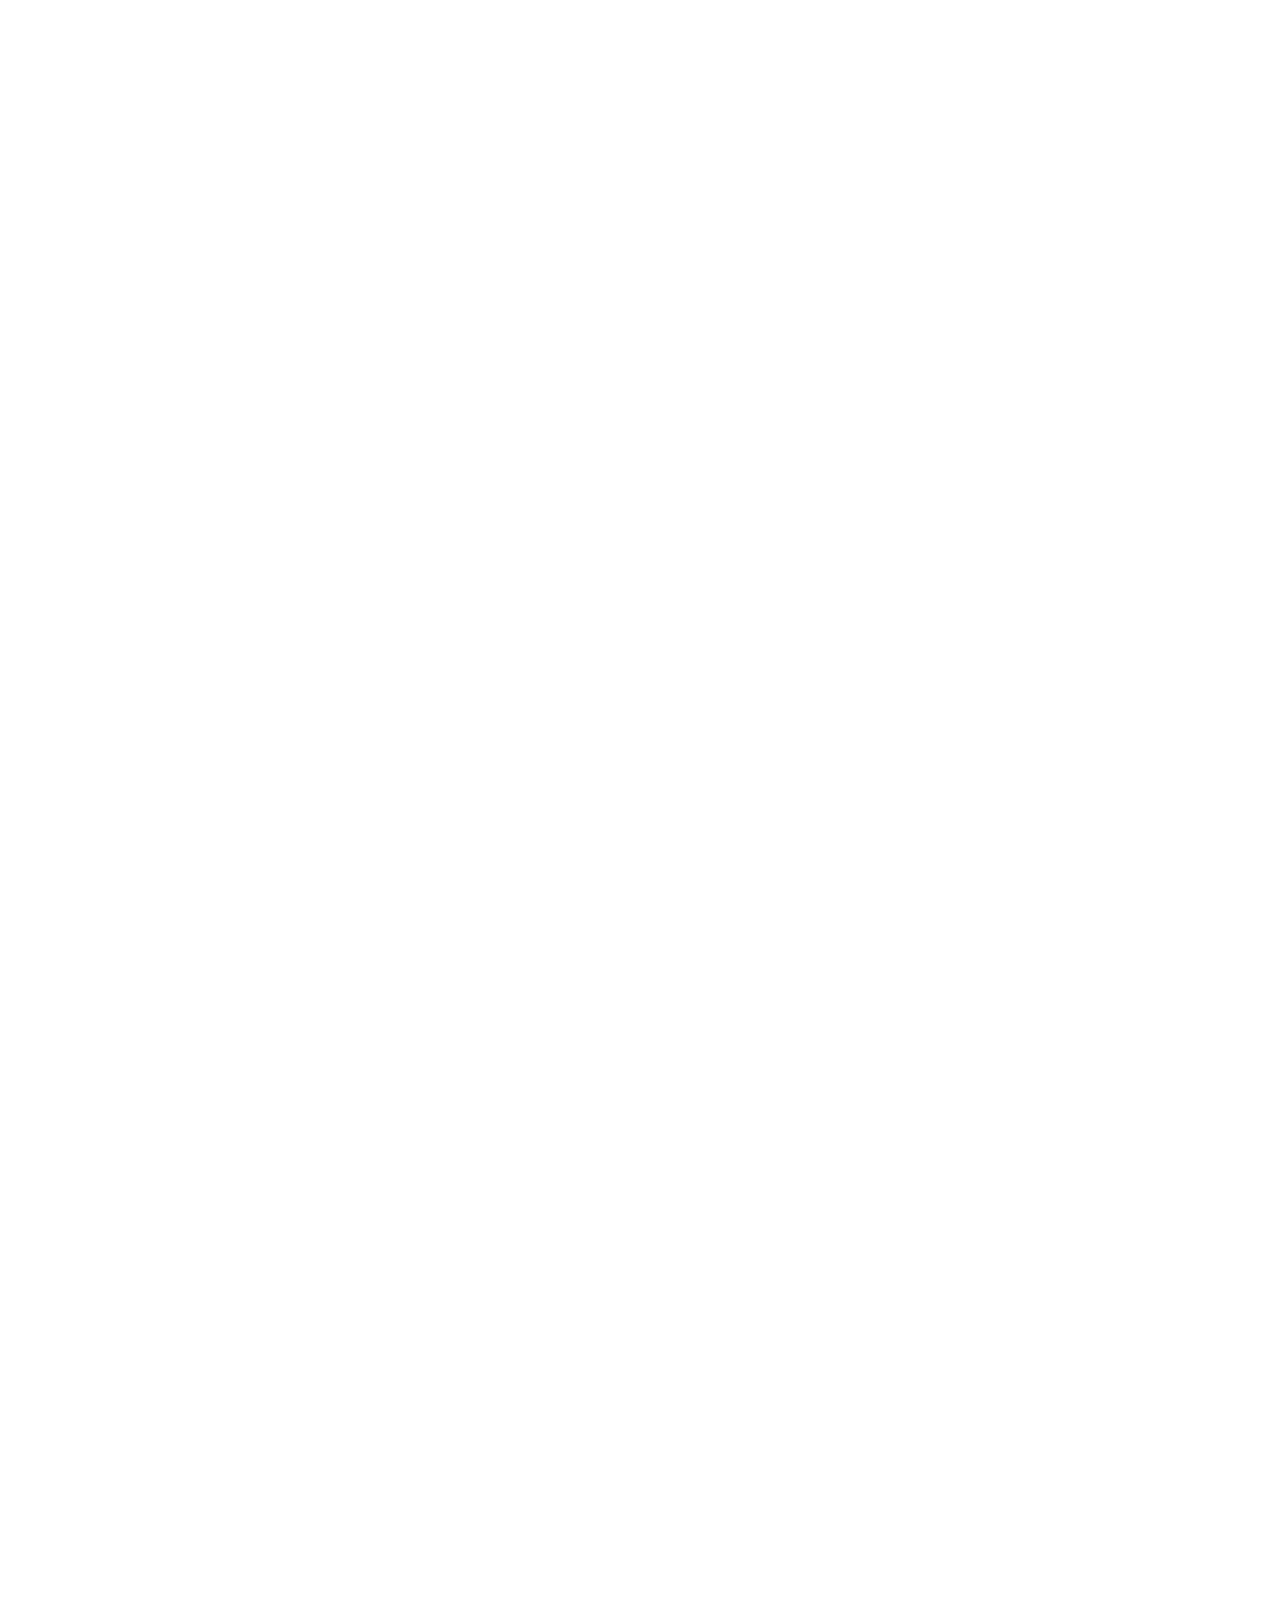
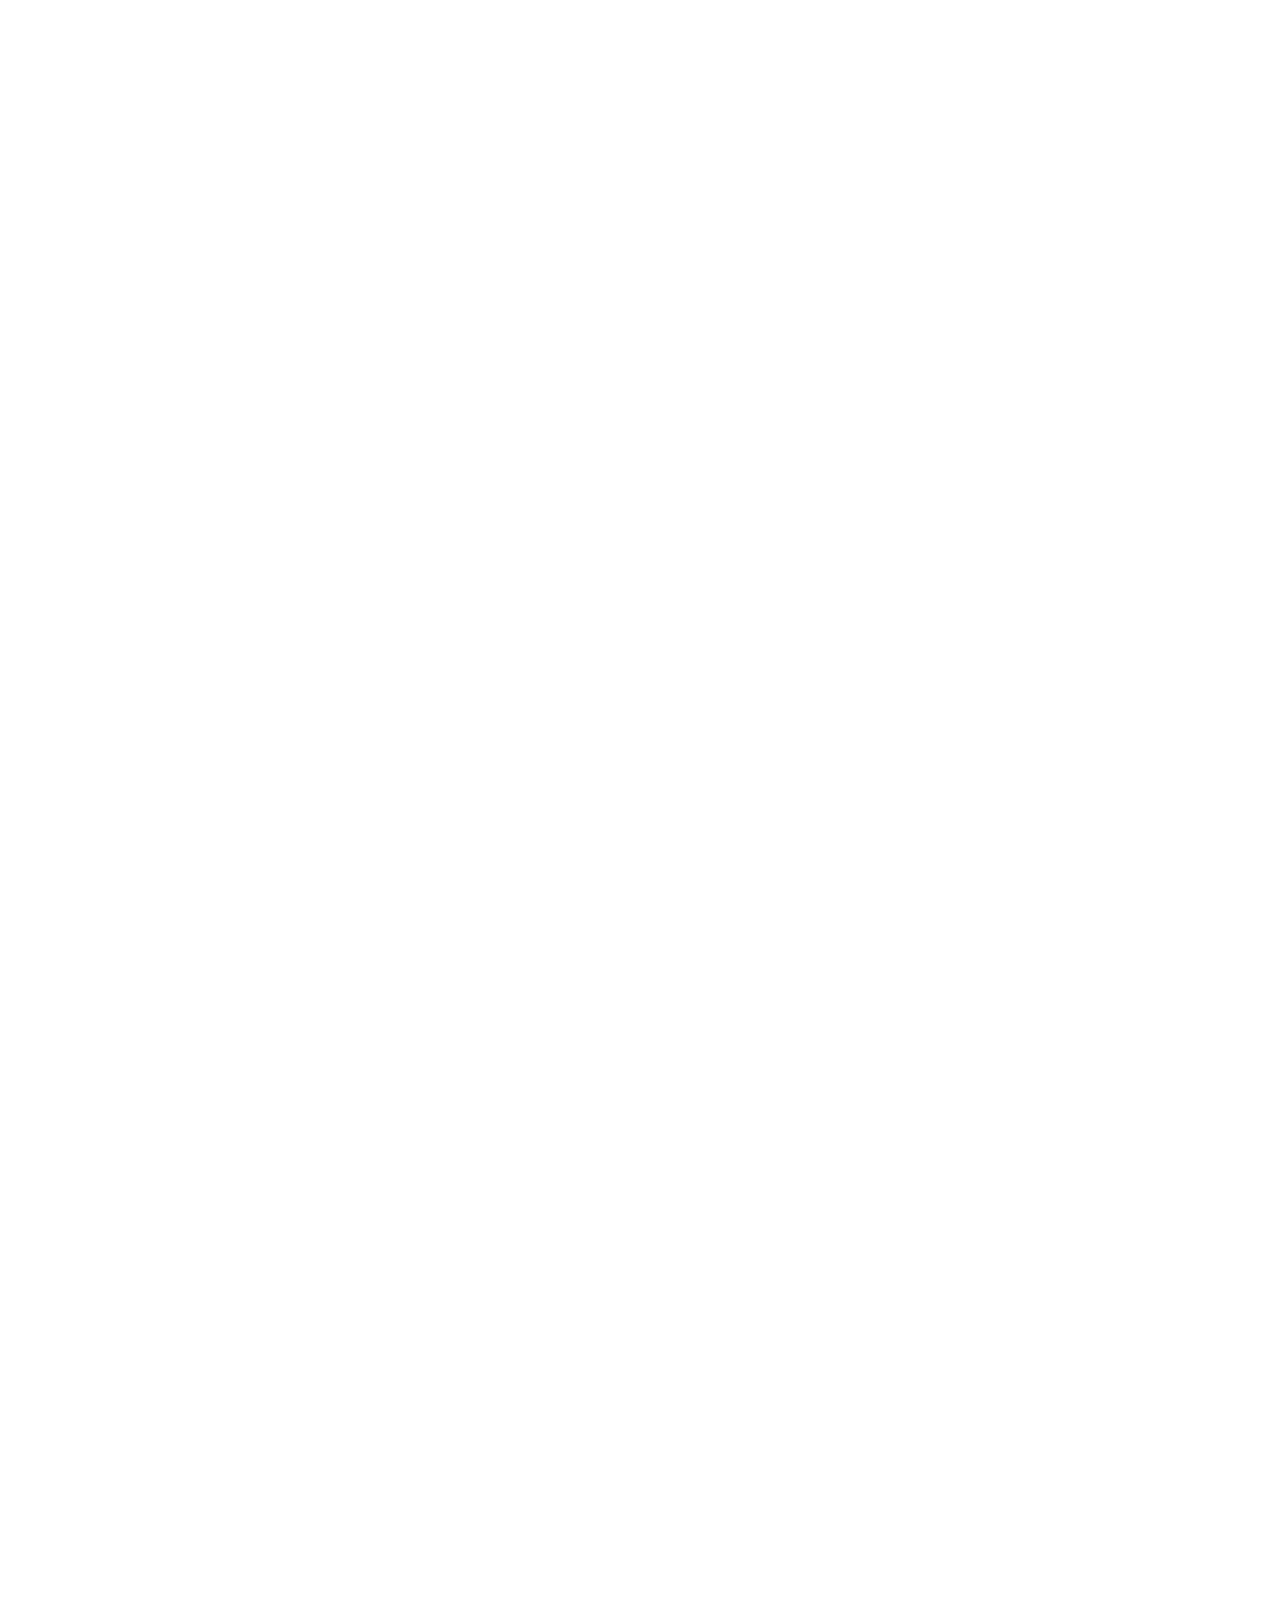
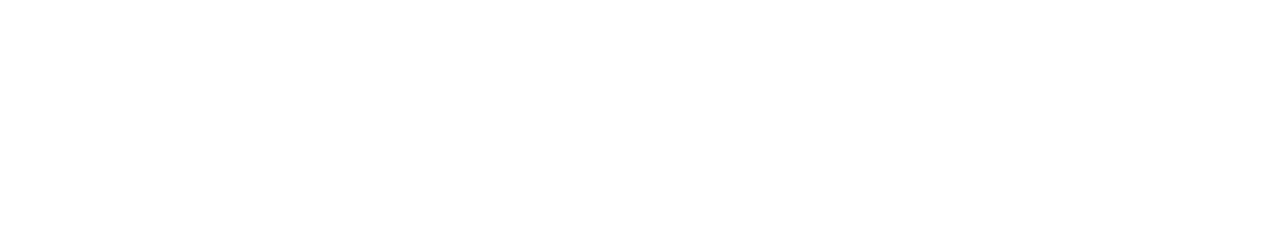
==== commit c4098995: "update new js code" ====
--- a/Aboutus_page/index.html
+++ b/Aboutus_page/index.html
@@ -7,11 +7,12 @@
     <meta name="viewport" content="width=device-width, initial-scale=1">
     <link href="../assets/imgs/style/about_us_style.css" rel="stylesheet">
     <link rel="stylesheet" href="https://cdnjs.cloudflare.com/ajax/libs/font-awesome/6.3.0/css/all.min.css" />
+    <script src="../javascript/java.js"></script>
 </head>
 
 <body>
     <div class="container">
-        <div class="head">
+        <div class="head reveal">
             <div class="font-head">
                 <div class="head-title">
                     <h3>About US</h3>
@@ -32,7 +33,7 @@
             </div>
         </div>
         <div class="body">
-            <div class="body-head">
+            <div class="body-head reveal">
                 <div class="body-head-font">
                     <div class="first-body">
                         Founded on trust. Focused on relationships.
@@ -58,7 +59,7 @@
                     </div>
                 </div>
             </div>
-            <section class="body-head-number">
+            <section class="body-head-number reveal">
                 <div class="body-head-first-number">
                     <span class="body-head-first-number-1">
                         3
@@ -90,7 +91,7 @@
                     </div>
                 </div>
             </section>
-            <div class="value-all">
+            <div class="value-all reveal">
                 <div class="value-about-us">
                     <div class="value-about-us-elment">
                         What clients value most about us
@@ -140,7 +141,7 @@
                 </section>
             </div>
 
-            <section class="card-show">
+            <section class="card-show reveal">
                 <div class="card-1">
                     <img src="https://selo.b-cdn.net/wp-content/uploads/2022/09/imrg-1.png" alt="">
                 </div>
@@ -154,7 +155,7 @@
                     <img src="https://selo.b-cdn.net/wp-content/uploads/2022/09/4tgt4-4r.png" alt="">
                 </div>
             </section>
-            <div class="team">
+            <div class="team reveal">
                 <div class="team-introduce">
                     <div class="team-introduce-title">
                         Meet the team
@@ -258,47 +259,49 @@
                     </div>
                 </div>
             </div>
-            <div class="hundred">
-                <div class="hundred-block">
-                    <div class="hundred-name">
-                        <p>Hundreds of partners around the world</p>
-                    </div>
-                    <div class="hundred-words">
-                        Find a team of digital marketers you can rely on.
-                        Every day, we build trust through communication,
-                        transparency, and results.
-                    </div>
-                </div>
-            </div>
-            <section class="logo-campany-1">
-                <div class="img-logo">
-                    <img src="https://selo.b-cdn.net/wp-content/uploads/2022/09/fiyv.png">
-                </div>
-                <div class="img-logo">
-                    <img src="https://selo.b-cdn.net/wp-content/uploads/2022/09/efuyvg.png">
-                </div>
-                <div class="img-logo">
-                    <img src="https://selo.b-cdn.net/wp-content/uploads/2022/09/fontsgefv.png">
-                </div>
-                <div class="img-logo">
-                    <img src="https://selo.b-cdn.net/wp-content/uploads/2022/09/efjbv.png">
-                </div>
-            </section>
-            <section class="logo-company-2">
-                <div class="img-logo">
-                    <img src="https://selo.b-cdn.net/wp-content/uploads/2022/09/geufvy.png">
-                </div>
-                <div class="img-logo">
-                    <img src="https://selo.b-cdn.net/wp-content/uploads/2022/09/evfvef.png">
-                </div>
-                <div class="img-logo">
-                    <img src="https://selo.b-cdn.net/wp-content/uploads/2022/09/vefv.png">
-                </div>
-                <div class="img-logo">
-                    <img src="https://selo.b-cdn.net/wp-content/uploads/2022/09/cedced.png">
-                </div>
-            </section>
-            <div class="want-to-join">
+            <div class="contain-hunderd reveal">
+                <div class="hundred">
+                    <div class="hundred-block">
+                        <div class="hundred-name">
+                            <p>Hundreds of partners around the world</p>
+                        </div>
+                        <div class="hundred-words">
+                            Find a team of digital marketers you can rely on.
+                            Every day, we build trust through communication,
+                            transparency, and results.
+                        </div>
+                    </div>
+                </div>
+                <section class="logo-campany-1">
+                    <div class="img-logo">
+                        <img src="https://selo.b-cdn.net/wp-content/uploads/2022/09/fiyv.png">
+                    </div>
+                    <div class="img-logo">
+                        <img src="https://selo.b-cdn.net/wp-content/uploads/2022/09/efuyvg.png">
+                    </div>
+                    <div class="img-logo">
+                        <img src="https://selo.b-cdn.net/wp-content/uploads/2022/09/fontsgefv.png">
+                    </div>
+                    <div class="img-logo">
+                        <img src="https://selo.b-cdn.net/wp-content/uploads/2022/09/efjbv.png">
+                    </div>
+                </section>
+                <section class="logo-company-2">
+                    <div class="img-logo">
+                        <img src="https://selo.b-cdn.net/wp-content/uploads/2022/09/geufvy.png">
+                    </div>
+                    <div class="img-logo">
+                        <img src="https://selo.b-cdn.net/wp-content/uploads/2022/09/evfvef.png">
+                    </div>
+                    <div class="img-logo">
+                        <img src="https://selo.b-cdn.net/wp-content/uploads/2022/09/vefv.png">
+                    </div>
+                    <div class="img-logo">
+                        <img src="https://selo.b-cdn.net/wp-content/uploads/2022/09/cedced.png">
+                    </div>
+                </section>
+            </div>
+            <div class="want-to-join reveal">
                 <div class="want-to-join-elements">
                     <div class="want-to-join-words">
                         <div class="want-to-join-words-elements-1">
@@ -320,7 +323,7 @@
             </div>
         </div>
         <footer>
-            <div class="footer">
+            <div class="footer reveal">
                 <div class="footer-top">
                     <div class="footer-Selo">
                         <h3>Selo</h3>
--- a/assets/imgs/style/about_us_style.css
+++ b/assets/imgs/style/about_us_style.css
@@ -4,6 +4,16 @@
     box-sizing: border-box;
     padding: 0;
     margin: 0;
+}
+.reveal{
+    position: relative;
+    transform: translateY(150px);
+    opacity: 0;
+}
+.reveal.active{
+    transform: translateY(0px);
+    opacity: 1;
+    transition: all 2s ease;
 }
 
 .head {
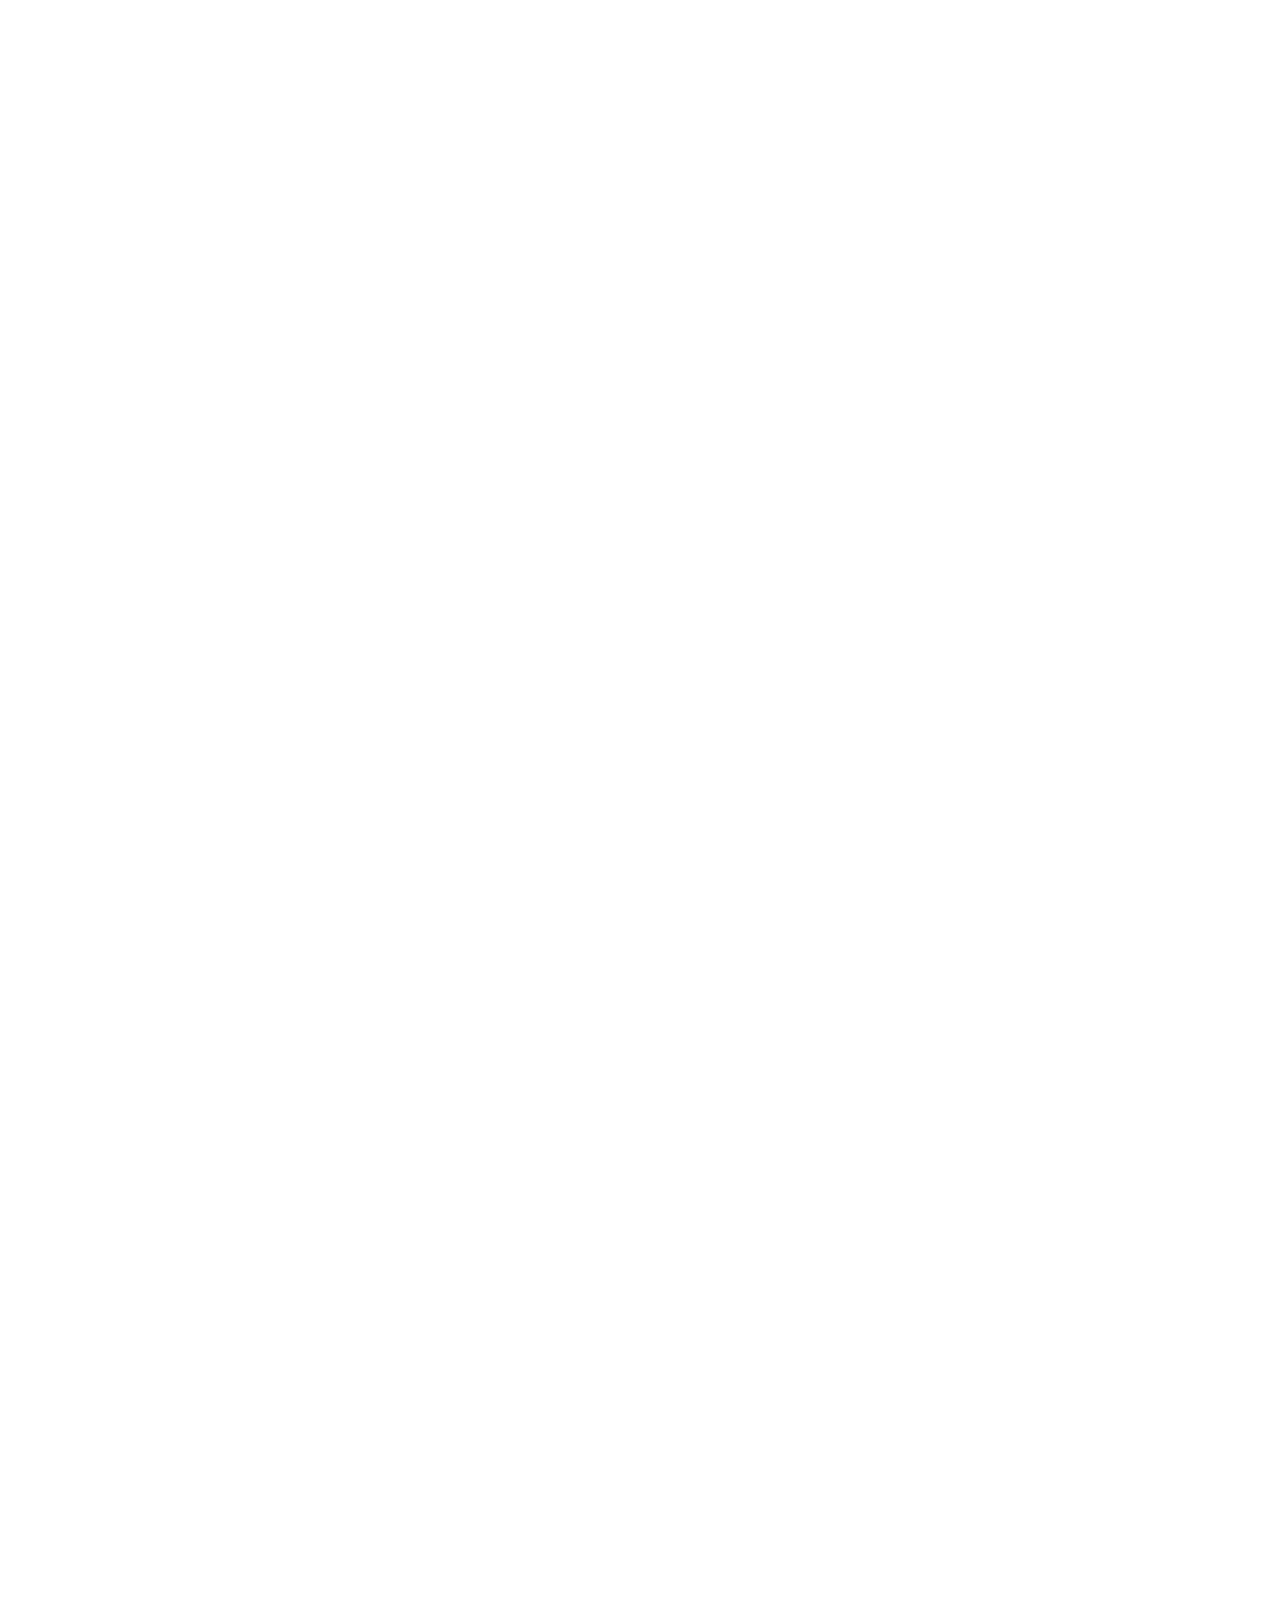
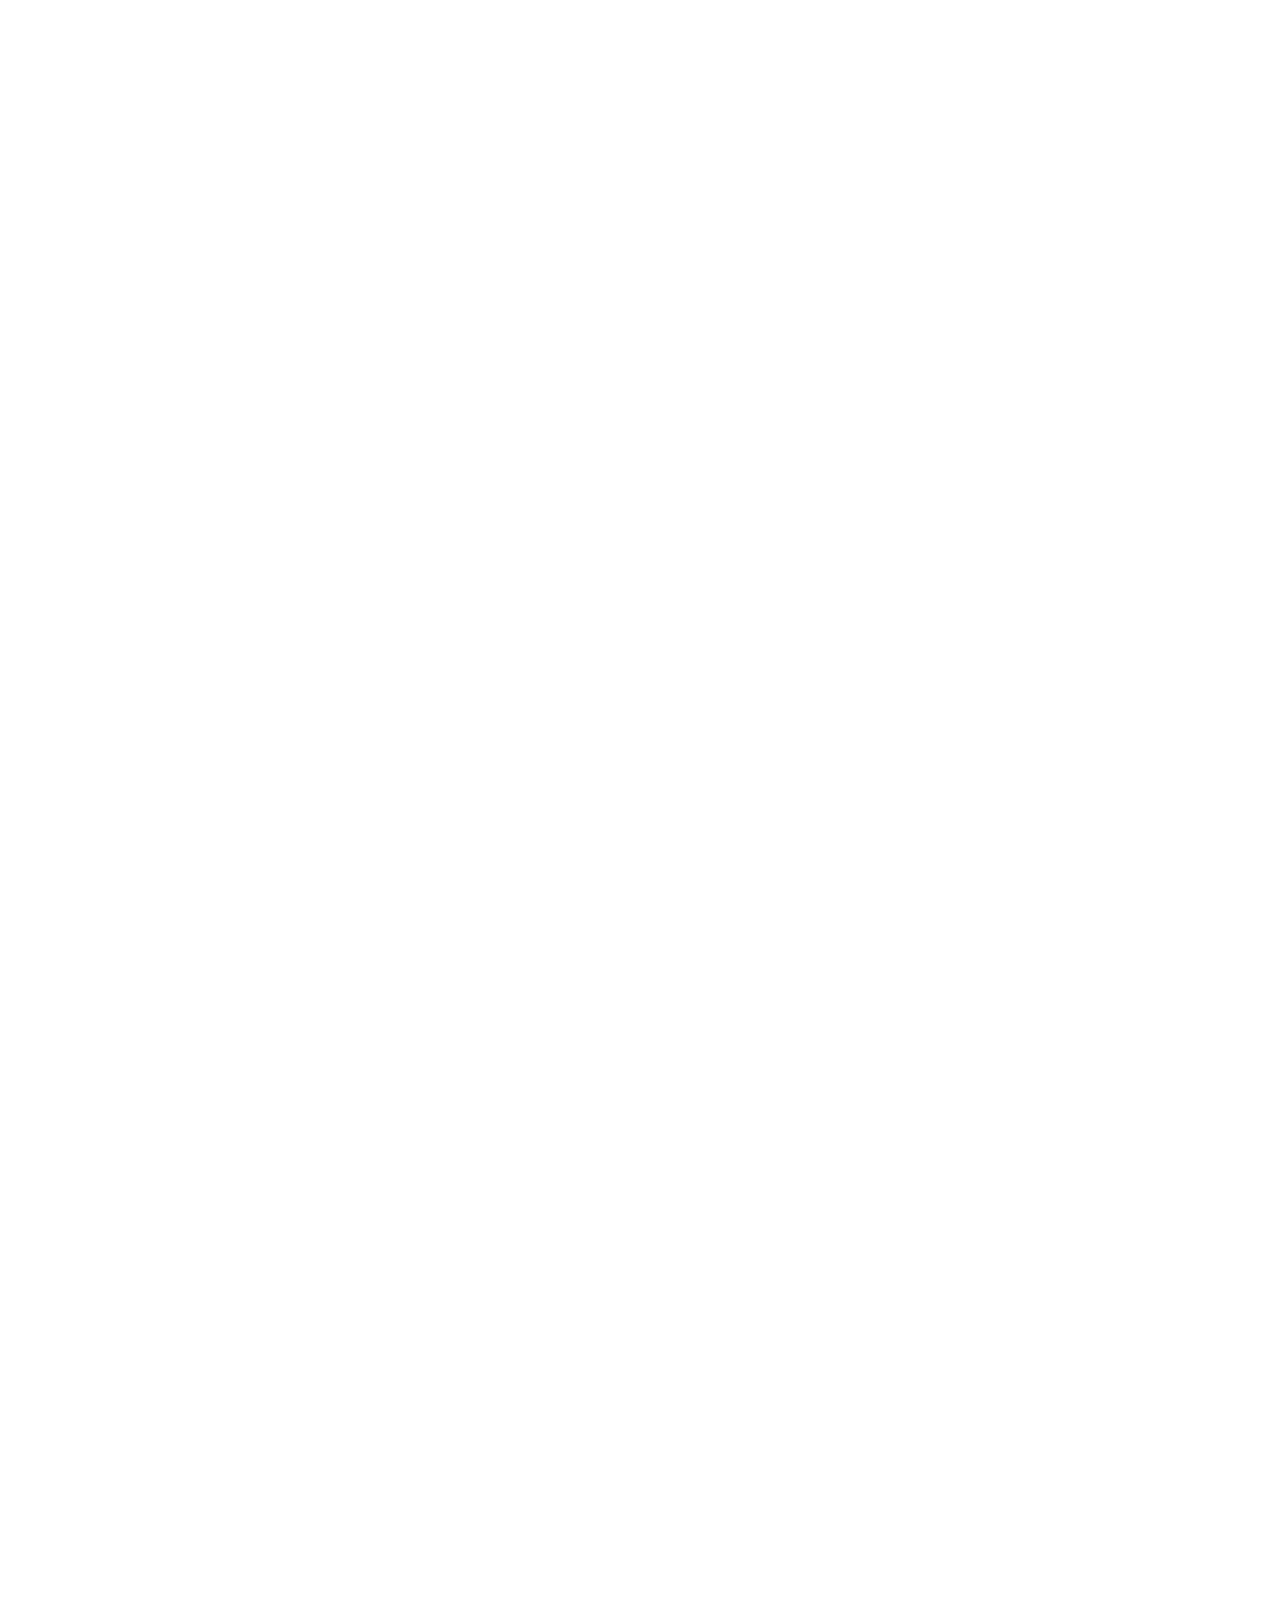
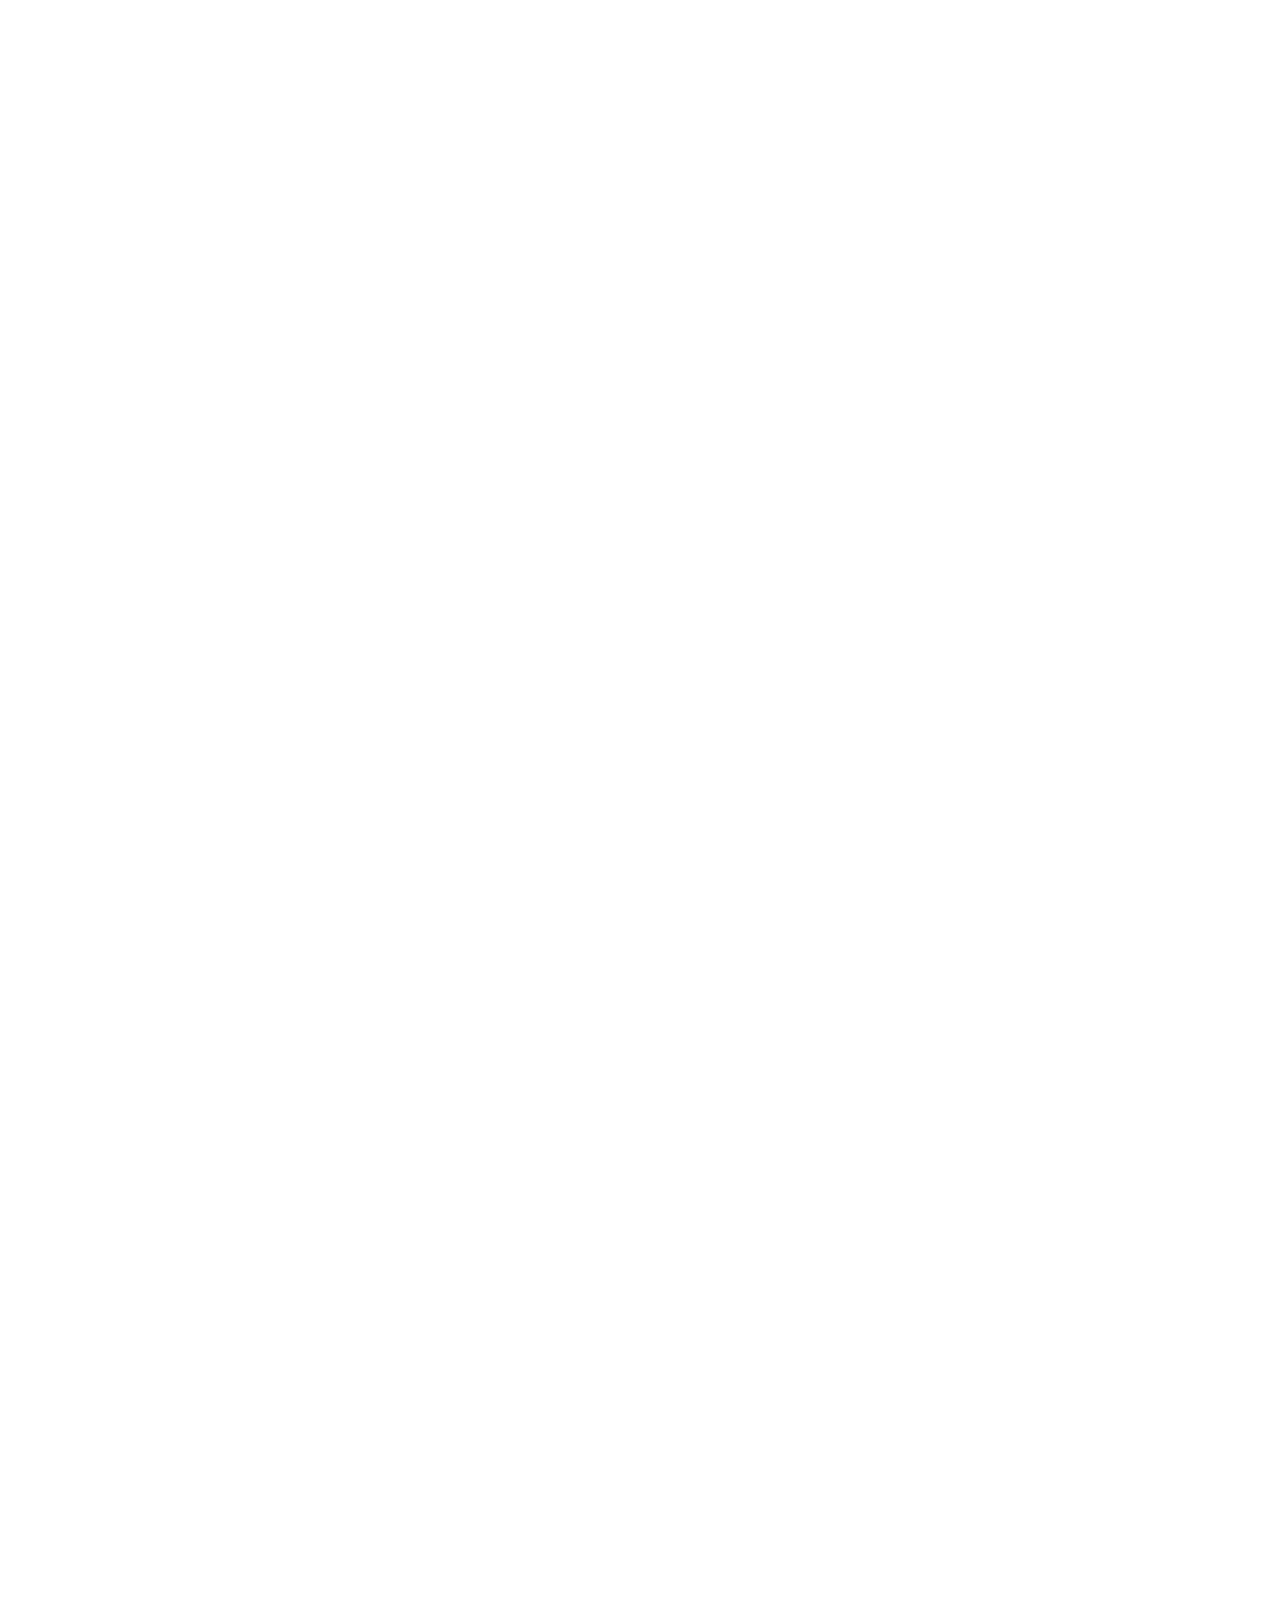
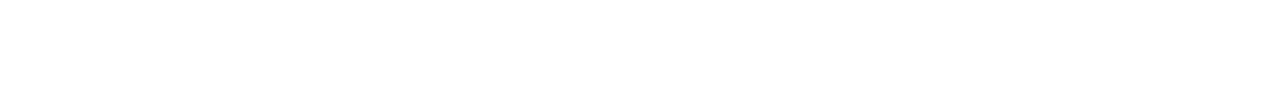
==== commit 8f6b44be: "update javascript" ====
--- a/Aboutus_page/index.html
+++ b/Aboutus_page/index.html
@@ -8,6 +8,7 @@
     <link href="../assets/imgs/style/about_us_style.css" rel="stylesheet">
     <link rel="stylesheet" href="https://cdnjs.cloudflare.com/ajax/libs/font-awesome/6.3.0/css/all.min.css" />
     <script src="../javascript/java.js"></script>
+    <script src="../javascript/count.js"></script>
 </head>
 
 <body>
@@ -61,7 +62,7 @@
             </div>
             <section class="body-head-number reveal">
                 <div class="body-head-first-number">
-                    <span class="body-head-first-number-1">
+                    <span class="body-head-first-number-1" data-goal="3">
                         3
                     </span>
                     <span class="body-head-first-word">
@@ -72,7 +73,7 @@
                     </div>
                 </div>
                 <div class="body-head-second-number">
-                    <span class="body-head-second-number-2">
+                    <span class="body-head-second-number-2" data-goal="89">
                         89
                     </span>
                     <span class="body-head-second-word">
@@ -83,7 +84,7 @@
                     </div>
                 </div>
                 <div class="body-head-third-number">
-                    <span class="body-head-third-number-3">
+                    <span class="body-head-third-number-3" data-goal="15">
                         15
                     </span>
                     <div class="body-head-third-number-info">
--- a/assets/imgs/style/about_us_style.css
+++ b/assets/imgs/style/about_us_style.css
@@ -7,7 +7,7 @@
 }
 .reveal{
     position: relative;
-    transform: translateY(150px);
+    transform: translateY(15px);
     opacity: 0;
 }
 .reveal.active{
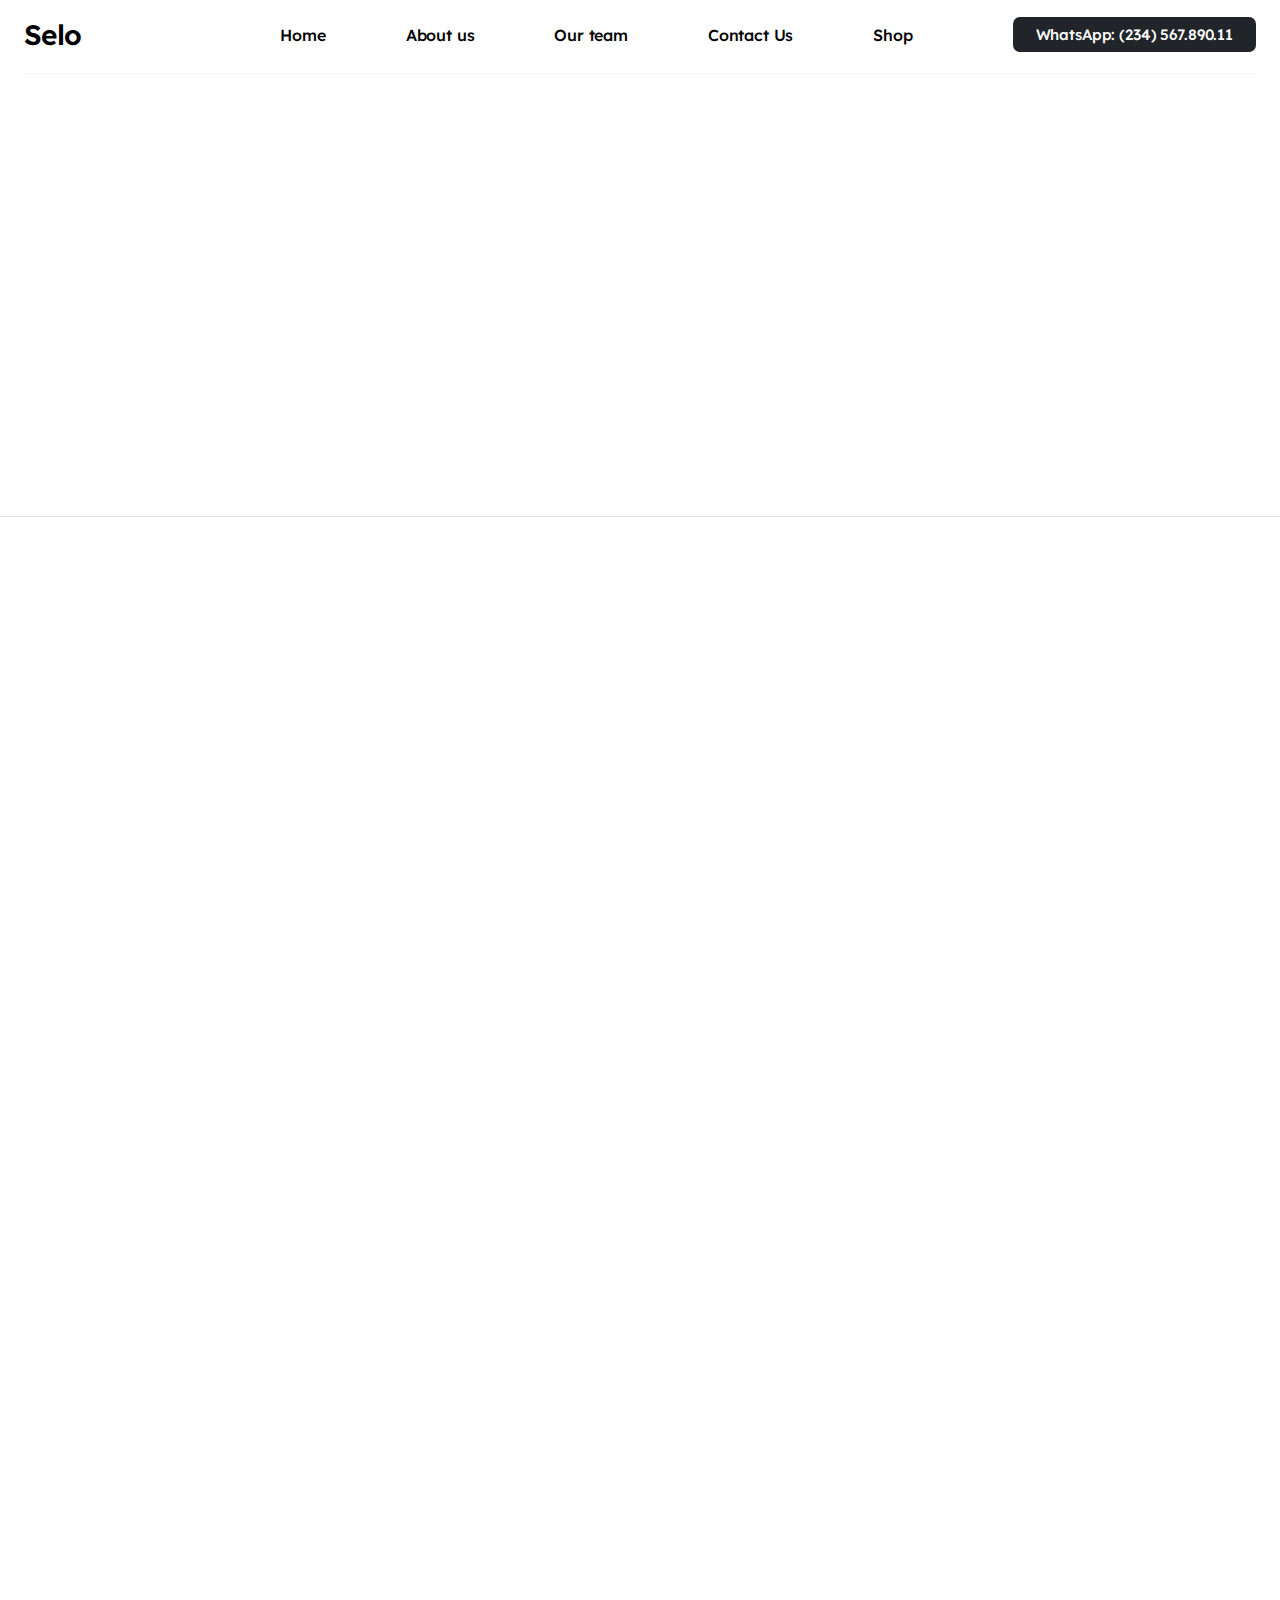
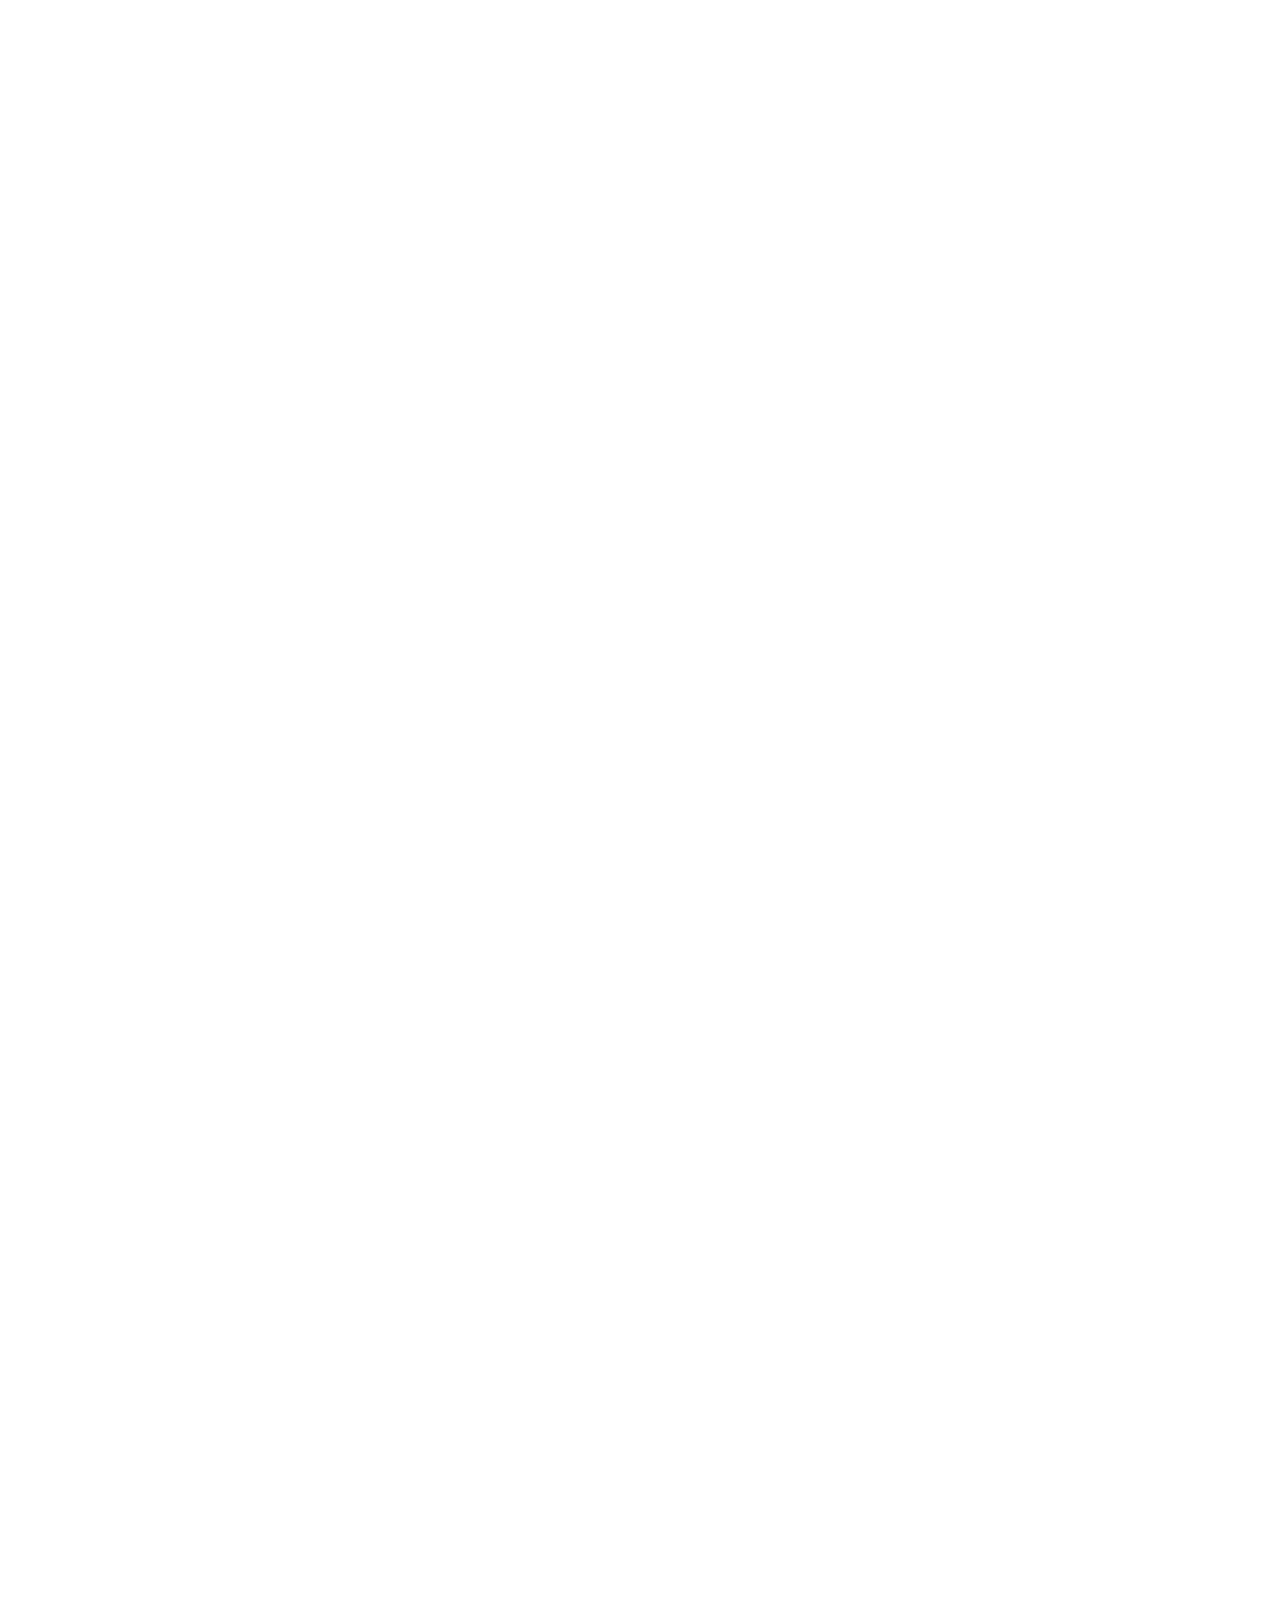
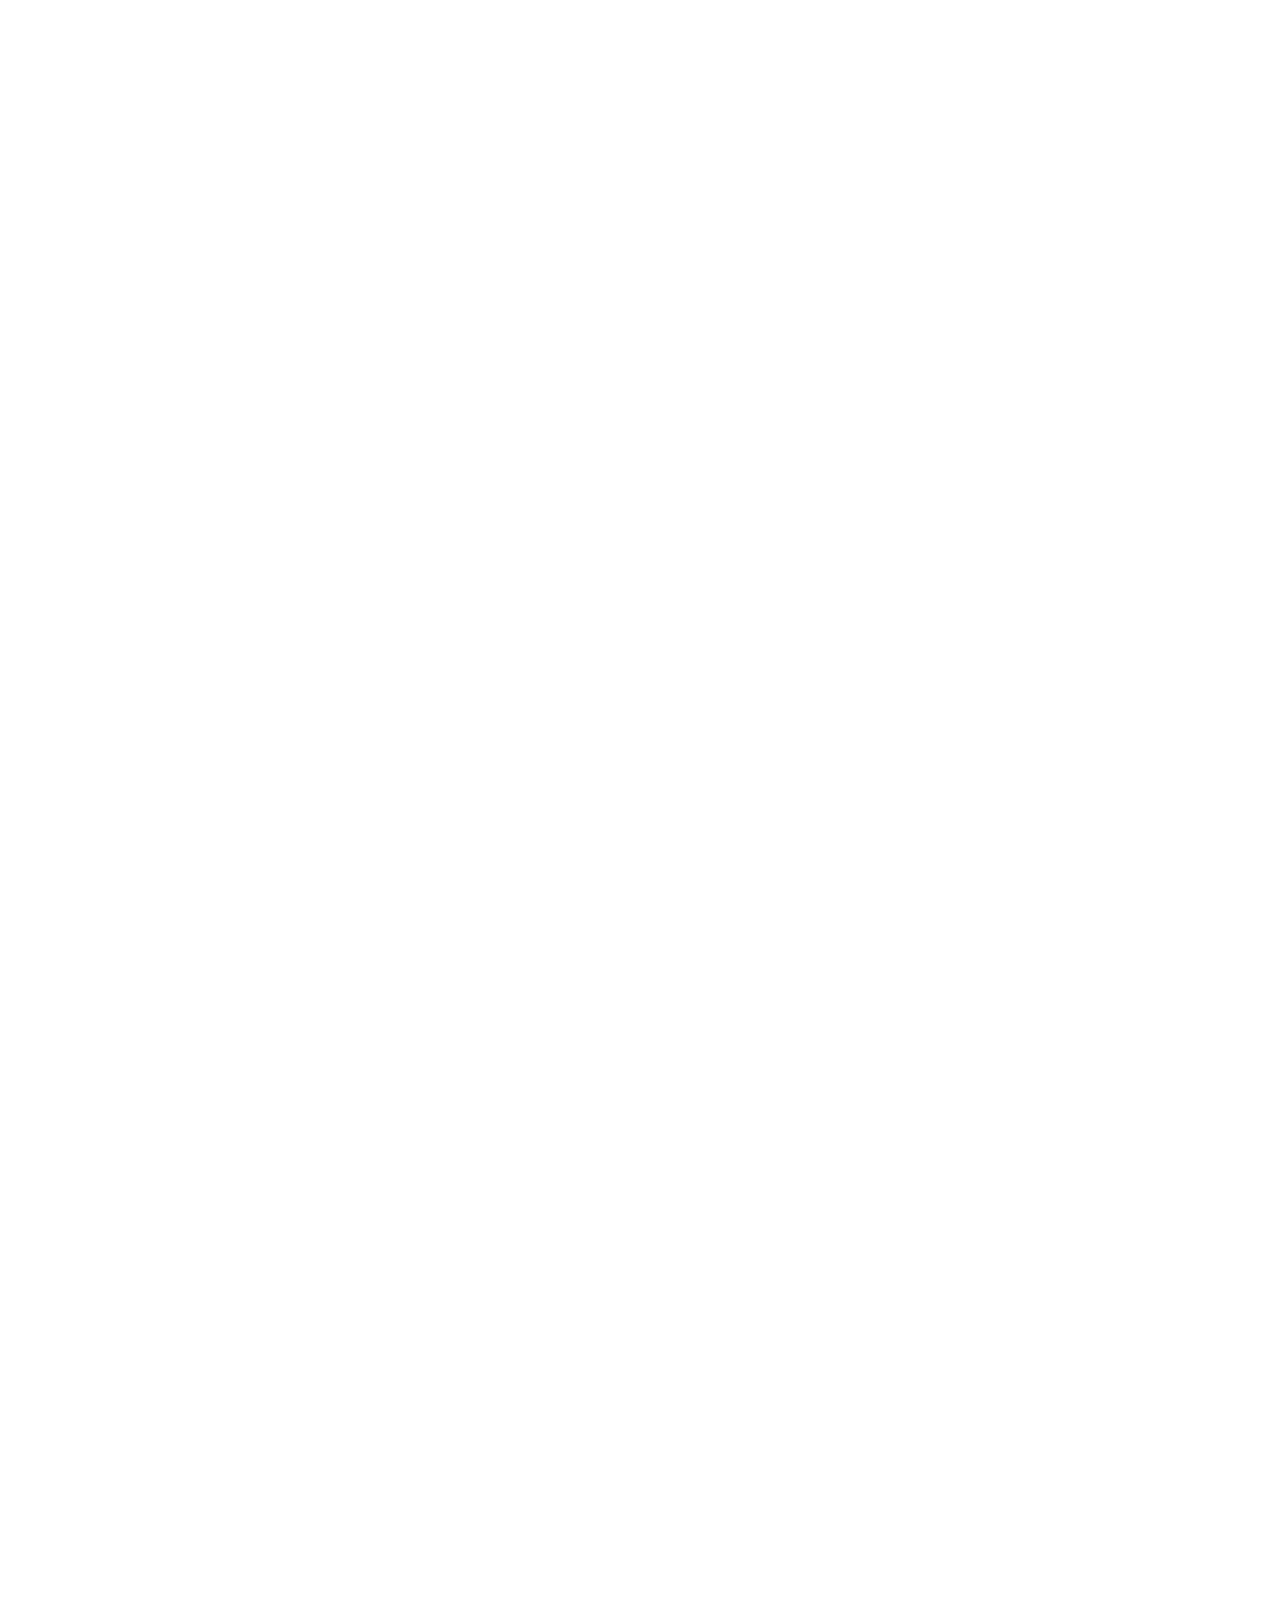
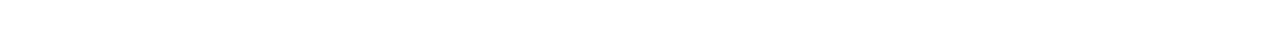
==== commit ad45d048: "reponsive about-us + add header nav" ====
--- a/Aboutus_page/index.html
+++ b/Aboutus_page/index.html
@@ -7,30 +7,72 @@
     <meta name="viewport" content="width=device-width, initial-scale=1">
     <link href="../assets/imgs/style/about_us_style.css" rel="stylesheet">
     <link rel="stylesheet" href="https://cdnjs.cloudflare.com/ajax/libs/font-awesome/6.3.0/css/all.min.css" />
-    <script src="../javascript/java.js"></script>
-    <script src="../javascript/count.js"></script>
+
 </head>
 
 <body>
-    <div class="container">
-        <div class="head reveal">
-            <div class="font-head">
-                <div class="head-title">
-                    <h3>About US</h3>
-                </div>
-                <div class="middle-title">
-                    <h1>We do great things together</h1>
-                </div>
-                <div class="title-info">
-                    <p>Find a team of digital marketers you can rely on
-                        . We build trust through
-                        communication, transparency, and results.</p>
-                </div>
-
-            </div>
-
-            <div class="font-head-imgs">
-                <img src="https://selo.b-cdn.net/wp-content/uploads/2022/09/riguv.png">
+    <div class="container ">
+        <div class="head-both">
+            <div class="page-header-container" id="page-header-container">
+                <div class="page-header">
+                    <div class="page-header-title">
+                        <a href="">
+                            <h5>Selo</h5>
+                        </a>
+                    </div>
+                    <div class="page-header-subtitle">
+                        <ul class="page-header-subtitle-list">
+                            <li class="page-header-home">
+                                <a href="">
+                                    <span>Home</span>
+                                </a>
+                            </li>
+                            <li class="page-header-about-us">
+                                <a href="">
+                                    <span>About us</span>
+                                </a>
+                            </li>
+                            <li class="page-header-our-team">
+                                <a href="">
+                                    <span>Our team</span>
+                                </a>
+                            </li>
+                            <li class="page-header-contact-us">
+                                <a href="">
+                                    <span>Contact Us</span>
+                                </a>
+                            </li>
+                            <li class="page-header-shop">
+                                <a href="">
+                                    <span>Shop</span>
+                                </a>
+                            </li>
+                        </ul>
+                        <div class="page-header-contact-btn">
+                            <a href="">
+                                <div>WhatsApp: (234) 567.890.11</div>
+                            </a>
+                        </div>
+                    </div>
+                </div>
+            </div>
+            <div class="head reveal">
+                <div class="font-head">
+                    <div class="head-title">
+                        <h3>About US</h3>
+                    </div>
+                    <div class="middle-title">
+                        <h1>We do great things together</h1>
+                    </div>
+                    <div class="title-info">
+                        <p>Find a team of digital marketers you can rely on
+                            . We build trust through
+                            communication, transparency, and results.</p>
+                    </div>
+                </div>
+                <div class="font-head-imgs">
+                    <img src="https://selo.b-cdn.net/wp-content/uploads/2022/09/riguv.png">
+                </div>
             </div>
         </div>
         <div class="body">
@@ -62,8 +104,8 @@
             </div>
             <section class="body-head-number reveal">
                 <div class="body-head-first-number">
-                    <span class="body-head-first-number-1" data-goal="3">
-                        3
+                    <span class="body-head-first-number-1" id="number1">
+                        0
                     </span>
                     <span class="body-head-first-word">
                         K+
@@ -73,8 +115,8 @@
                     </div>
                 </div>
                 <div class="body-head-second-number">
-                    <span class="body-head-second-number-2" data-goal="89">
-                        89
+                    <span id="number2" class="body-head-second-number-2">
+                        0
                     </span>
                     <span class="body-head-second-word">
                         %
@@ -84,15 +126,15 @@
                     </div>
                 </div>
                 <div class="body-head-third-number">
-                    <span class="body-head-third-number-3" data-goal="15">
-                        15
+                    <span id="number3" class="body-head-third-number-3">
+                        0
                     </span>
                     <div class="body-head-third-number-info">
                         YEARS OF EXPERIENCE
                     </div>
                 </div>
             </section>
-            <div class="value-all reveal">
+            <div id="number-exerien" class="value-all reveal">
                 <div class="value-about-us">
                     <div class="value-about-us-elment">
                         What clients value most about us
@@ -361,5 +403,7 @@
         </footer>
     </div>
 </body>
+<script src="../javascript/java.js"></script>
+<script src="../javascript/header.js"></script>
 
 </html>--- a/assets/imgs/style/about_us_style.css
+++ b/assets/imgs/style/about_us_style.css
@@ -4,20 +4,278 @@
     box-sizing: border-box;
     padding: 0;
     margin: 0;
-}
-.reveal{
+    max-width: 100%;
+}
+
+body {
+    margin: auto;
+    width: 100%;
+    position: relative;
+    font-family: "Lexend Deca", -apple-system, BlinkMacSystemFont, "Segoe UI", Roboto, "Helvetica Neue", Arial, "Noto Sans", sans-serif, "Apple Color Emoji", "Segoe UI Emoji", "Segoe UI Symbol", "Noto Color Emoji";
+    font-size: 1rem;
+    font-weight: 400;
+    line-height: 1.5;
+    letter-spacing: -0.011em;
+    text-align: left;
+}
+
+a {
+    text-decoration: none;
+    color: black;
+}
+
+.home-page-top-section {
+    position: relative;
+    background: url("https://selo.b-cdn.net/wp-content/uploads/2022/09/ygubk.png") no-repeat center center;
+    background-size: cover;
+}
+
+.page-header-container {
+    background: transparent;
+    position: relative;
+    z-index: 0;
+    top: 0;
+    left: 0;
+    padding: 0.25rem 1.5rem;
+    height: 70px;
+}
+
+.header-sticky {
+    position: fixed;
+    top: 0;
+    left: 0;
+    width: 100%;
+    z-index: 10;
+    transition: all 0.3s ease-in-out;
+    opacity: 1;
+    transform: translateY(0);
+    background: #ffffff;
+    margin-top: 0;
+    padding: 0;
+}
+
+.page-header {
+    display: flex;
+    flex-flow: row nowrap;
+    justify-content: space-between;
+    align-items: center;
+    margin-left: auto;
+    margin-right: auto;
+    width: 100%;
+    max-width: 1400px;
+    border-bottom: 1px solid #0000000d;
+    padding-bottom: 8px;
+    height: 70px;
+}
+
+.page-header-title a h5 {
+    font-weight: 600;
+    letter-spacing: -0.021em;
+    font-size: 28px;
+    padding: 0;
+    margin-left: 16px;
+    margin: 0;
+}
+
+.page-header-subtitle {
+    display: flex;
+    width: 100%;
+    justify-content: flex-end;
+    flex-grow: 1;
+    align-items: center;
+    flex-basis: auto;
+}
+
+.page-header-subtitle-list {
+    display: flex;
+    margin: 0;
+    padding: 0;
+    margin-left: 2rem;
+    padding-left: 1rem;
+    margin-bottom: 0;
+    list-style: none;
+}
+
+.page-header-subtitle-list li {
+    margin-right: 5rem;
+}
+
+.page-header-subtitle-list .page-header-home {
+    position: relative;
+}
+
+.page-header-subtitle-list .page-header-home a {
+    font-weight: 500;
+    font-size: 16px;
+    line-height: 19px;
+    border-radius: 8px;
+    letter-spacing: -0.011em;
+    padding-top: 16px;
+    padding-bottom: 16px;
+}
+
+.page-header-subtitle-list .page-header-about-us {
+    position: relative;
+}
+
+.page-header-subtitle-list .page-header-about-us a {
+    font-weight: 500;
+    font-size: 16px;
+    line-height: 19px;
+    border-radius: 8px;
+    letter-spacing: -0.011em;
+    padding-top: 16px;
+    padding-bottom: 16px;
+}
+
+.page-header-subtitle-list .page-header-our-team {
+    position: relative;
+}
+
+.page-header-subtitle-list .page-header-our-team a {
+    font-weight: 500;
+    font-size: 16px;
+    line-height: 19px;
+    border-radius: 8px;
+    letter-spacing: -0.011em;
+    padding-top: 16px;
+    padding-bottom: 16px;
+}
+
+.page-header-subtitle-list .page-header-contact-us {
+    position: relative;
+}
+
+.page-header-subtitle-list .page-header-contact-us a {
+    font-weight: 500;
+    font-size: 16px;
+    line-height: 19px;
+    border-radius: 8px;
+    letter-spacing: -0.011em;
+    padding-top: 16px;
+    padding-bottom: 16px;
+}
+
+.page-header-subtitle-list .page-header-shop {
+    position: relative;
+}
+
+.page-header-subtitle-list .page-header-shop a {
+    font-weight: 500;
+    font-size: 16px;
+    line-height: 19px;
+    border-radius: 8px;
+    letter-spacing: -0.011em;
+    padding-top: 16px;
+    padding-bottom: 16px;
+}
+
+.page-header-subtitle .page-header-contact-btn {
+    margin-left: 20px;
+}
+
+.page-header-subtitle .page-header-contact-btn a div {
+    border: 1px solid #21252980;
+    background: #212529;
+    color: #ffffff;
+    box-shadow: none;
+    font-size: 15px;
+    font-weight: 500;
+    letter-spacing: -0.009em;
+    white-space: nowrap;
+    line-height: 1;
+    padding: 9px 22px;
+    border-radius: 7px;
+    transition: color 450ms, background 450ms;
+}
+
+.home-page-get-started-wrapper {
+    display: flex;
+    margin-right: auto;
+    margin-left: auto;
+    position: relative;
+    max-width: 1200px;
+    align-items: center;
+    --widgets-spacing: 20px;
+    box-sizing: border-box;
+}
+
+.home-page-get-started-wrapper .content-wrapper {
+    width: 100%;
+    position: relative;
+    min-height: 1px;
+    display: flex;
+}
+
+.home-page-get-started-wrapper .content-wrapper .get-started-content {
+    flex-basis: 50%;
+    position: relative;
+    width: 100%;
+    display: flex;
+    flex-direction: column;
+    flex-wrap: wrap;
+    justify-content: center;
+    align-content: center;
+}
+
+.home-page-get-started-wrapper .content-wrapper .get-started-content .content-title {
+    color: #272c2e;
+    font-family: "Lexend Deca", Sans-serif;
+    font-size: 72px;
+    font-weight: 500;
+    line-height: 1.1em;
+    letter-spacing: -0.5px;
+    background-image: url(https://selo.b-cdn.net/wp-content/uploads/2022/09/wrhf.png);
+    background-position: 0px 96%;
+    background-repeat: no-repeat;
+    background-size: 200px auto;
+    margin-bottom: 20px;
+}
+
+.home-page-get-started-wrapper .content-wrapper .get-started-content .content-description {
+    color: #3b3b3b;
+    font-family: "Inter", Sans-serif;
+    font-size: 18px;
+    font-weight: 400;
+    line-height: 1.8em;
+    letter-spacing: 0px;
+    margin-bottom: 20px;
+}
+
+.home-page-get-started-wrapper .content-wrapper .get-started-content .content-btn .get-started-btn {
+    font-family: "Lexend Deca", Sans-serif;
+    font-size: 18px;
+    font-weight: 600;
+    background-color: #262c2e;
+    border-radius: 0px 0px 0px 0px;
+    box-shadow: 0px 20px 60px 0px rgba(255, 166, 84, 0);
+    padding: 15px;
+    width: 30%;
+    text-align: center;
+}
+
+.home-page-get-started-wrapper .content-wrapper .get-started-content .content-btn .get-started-btn a>div {
+    color: white;
+}
+
+.home-page-get-started-wrapper .content-wrapper .get-started-img {
+    flex-basis: 50%;
+}
+
+.reveal {
     position: relative;
     transform: translateY(15px);
     opacity: 0;
 }
-.reveal.active{
+
+.reveal.active {
     transform: translateY(0px);
     opacity: 1;
     transition: all 2s ease;
 }
 
-.head {
-    height: 600px;
+.head-both {
+    height: 480x;
     width: 100%;
     border-style: solid;
     border-width: 0px 0px 1px 0px;
@@ -28,6 +286,7 @@
     background-position: top center;
     background-repeat: no-repeat;
     background-size: cover;
+
 }
 
 .font-head {
@@ -40,7 +299,6 @@
 }
 
 .font-head .middle-title {
-    text-align: left;
     color: #0F110F;
     font-family: "Lexend Deca", Sans-serif;
     font-size: 24px;
@@ -97,7 +355,7 @@
 }
 
 
-.body-head-buttons {    
+.body-head-buttons {
     letter-spacing: -0.3px;
     font-weight: 600;
     font-family: 'Lexend Deca', sans-serif;
@@ -143,7 +401,7 @@
     font-weight: 400;
     line-height: 1.9em;
     padding-bottom: 0px;
-    width: 500px;
+    max-width: 80%;
 }
 
 .body-head-font-2 a {
@@ -205,7 +463,8 @@
     font-weight: 600;
     line-height: 1.1em;
     letter-spacing: -0.3px;
-    width: 500px;
+    /* width: 500px; */
+    max-width: 100%;
     padding-bottom: 10px;
 }
 
@@ -231,7 +490,7 @@
     font-weight: 600;
     line-height: 1.6em;
     position: relative;
-    left: 50px;
+    left: 34px;
 }
 
 .body-head-first-number {
@@ -266,7 +525,7 @@
     font-weight: 600;
     line-height: 1.6em;
     position: relative;
-    left: 23px;
+    left: 15px;
 }
 
 .body-head-second-number .body-head-second-word {
@@ -308,12 +567,15 @@
     line-height: 1.3em;
     letter-spacing: 1px;
 }
-.value-all{
+
+.value-all {
     background-image: url(https://selo.b-cdn.net/wp-content/uploads/2022/09/efvij.png);
     background-position: bottom center;
     background-size: cover;
-    height: 780px;
-}
+    max-height: 100%;
+    height: 800px;
+}
+
 .value-about-us {
     width: 100%;
     height: 300px;
@@ -353,7 +615,8 @@
     height: 350px;
     margin: 50px;
 }
-.value-about-us-icon .value-about-us-icon-1{
+
+.value-about-us-icon .value-about-us-icon-1 {
     border-radius: 10px 10px 10px 10px;
     border-style: solid;
     border-width: 0px 0px 0px 0px;
@@ -365,7 +628,7 @@
     left: 80px;
 }
 
-.value-about-us-icon .value-about-us-icon-2{
+.value-about-us-icon .value-about-us-icon-2 {
     border-radius: 10px 10px 10px 10px;
     border-style: solid;
     border-width: 0px 0px 0px 0px;
@@ -374,7 +637,8 @@
     padding: 40px 40px 40px 40px;
     height: 300px;
 }
-.value-about-us-icon .value-about-us-icon-3{
+
+.value-about-us-icon .value-about-us-icon-3 {
     border-radius: 10px 10px 10px 10px;
     border-style: solid;
     border-width: 0px 0px 0px 0px;
@@ -385,6 +649,7 @@
     position: relative;
     right: 80px;
 }
+
 .value-about-us-icon-1 {
     text-align: center;
     width: 350px;
@@ -482,7 +747,7 @@
 }
 
 .card-1 img {
-    max-width: 100%;
+    max-width: 100%
 }
 
 .card-2 img {
@@ -509,7 +774,8 @@
     border-color: #25252521;
     transition: background 0.3s, border 0.3s, border-radius 0.3s, box-shadow 0.3s;
 }
-.team-introduce{
+
+.team-introduce {
     width: 100%;
     height: 200px;
     display: grid;
@@ -537,9 +803,9 @@
     font-size: 18px;
     font-weight: 400;
     line-height: 1.9em
-    
-}
-.team-introduce .team-introduce-info{
+}
+
+.team-introduce .team-introduce-info {
     width: 600px;
 }
 
@@ -552,11 +818,13 @@
     justify-content: space-around;
     margin-bottom: 75px;
 }
-.ceo-card-1 img{
+
+.ceo-card-1 img {
     width: 200px;
     border-radius: 100% 100% 100% 100%;
 }
-.ceo-card-1 .ceo-name{
+
+.ceo-card-1 .ceo-name {
     text-align: center;
     color: #0F110F;
     font-family: "Lexend Deca", Sans-serif;
@@ -564,13 +832,15 @@
     font-weight: 600;
     letter-spacing: -0.2px;
 }
-.ceo-card-1 .ceo-position{
+
+.ceo-card-1 .ceo-position {
     text-align: center;
     color: #666666;
     font-family: "Lexend Deca", Sans-serif;
     font-size: 16px;
     font-weight: 400;
 }
+
 .ceo-card-2 {
     max-width: 100%;
     height: auto;
@@ -578,11 +848,13 @@
     justify-content: space-around;
     margin-bottom: 20px;
 }
-.ceo-card-2 img{
+
+.ceo-card-2 img {
     width: 200px;
     border-radius: 100% 100% 100% 100%;
 }
-.ceo-card-2 .ceo-name{
+
+.ceo-card-2 .ceo-name {
     text-align: center;
     color: #0F110F;
     font-family: "Lexend Deca", Sans-serif;
@@ -590,21 +862,25 @@
     font-weight: 600;
     letter-spacing: -0.2px;
 }
-.ceo-card-2 .ceo-position{
+
+.ceo-card-2 .ceo-position {
     text-align: center;
     color: #666666;
     font-family: "Lexend Deca", Sans-serif;
     font-size: 16px;
     font-weight: 400;
 }
-.ceo{
+
+.ceo {
     padding: 75px;
 }
-.ceo-view{
-  text-align: center;
-  padding-top: 100px;
-}
-.ceo-view span{
+
+.ceo-view {
+    text-align: center;
+    padding-top: 100px;
+}
+
+.ceo-view span {
     font-family: "Lexend Deca", Sans-serif;
     font-size: 18px;
     font-weight: 600;
@@ -613,22 +889,26 @@
     cursor: pointer;
     color: #0F110F;
 }
-span:hover{
+
+span:hover {
     cursor: pointer;
     transition: all 215ms;
     color: #6664e4
 }
-.hundred{
+
+.hundred {
     width: 100%;
     height: 300px;
     display: grid;
     align-items: center;
     justify-items: center;
 }
-.hundred-block{
+
+.hundred-block {
     display: inline-block;
 }
-.hundred-name{
+
+.hundred-name {
     text-align: center;
     color: #0F110F;
     font-family: "Lexend Deca", Sans-serif;
@@ -637,11 +917,13 @@
     line-height: 1.1em;
     letter-spacing: -0.3px
 }
-.hundred-block .hundred-name{
+
+.hundred-block .hundred-name {
     width: 600px;
     margin-top: 30px;
 }
-.hundred-words{
+
+.hundred-words {
     text-align: center;
     color: #666666;
     font-family: "Lexend Deca", Sans-serif;
@@ -649,49 +931,58 @@
     font-weight: 400;
     line-height: 1.9em;
 }
-.hundred-block .hundred-words{
+
+.hundred-block .hundred-words {
     width: 600px;
     margin-top: 30px;
 }
-.logo-campany-1{
+
+.logo-campany-1 {
     display: flex;
     justify-content: space-evenly;
     width: 100%;
     height: 100px;
     padding-top: 50px;
 }
-.logo-campany-1 img{
+
+.logo-campany-1 img {
     width: 150px;
     height: auto;
 }
-.logo-company-2{
+
+.logo-company-2 {
     display: flex;
     justify-content: space-evenly;
     width: 100%;
     height: 100px;
     padding-top: 50px;
 }
-.logo-company-2 img{
+
+.logo-company-2 img {
     width: 150px;
     height: auto;
 }
-.want-to-join{
+
+.want-to-join {
     width: 100%;
     height: 350px;
     background-color: #0F110F;
     margin-top: 100px;
 }
-.want-to-join-words{
+
+.want-to-join-words {
     display: inline-block;
     flex-basis: 50%;
 }
-.want-to-join-elements{
+
+.want-to-join-elements {
     display: flex;
     justify-content: center;
     align-items: center;
     height: 100%;
 }
-.want-to-join-words .want-to-join-words-elements-1{
+
+.want-to-join-words .want-to-join-words-elements-1 {
     text-align: left;
     color: #FFFFFF;
     font-family: "Lexend Deca", Sans-serif;
@@ -700,7 +991,8 @@
     line-height: 1.1em;
     letter-spacing: -0.3px;
 }
-.want-to-join-words .want-to-join-words-elements-2{
+
+.want-to-join-words .want-to-join-words-elements-2 {
     text-align: left;
     color: #8B8B8B;
     font-family: "Lexend Deca", Sans-serif;
@@ -708,15 +1000,18 @@
     font-weight: 400;
     line-height: 1.9em;
 }
-.background-icon{
+
+.background-icon {
     background-color: #0F110F;
     flex-basis: 20%;
 }
-.background-icon img{
+
+.background-icon img {
     width: 250px;
     height: auto;
 }
-.button-a{
+
+.button-a {
     font-family: "Lexend Deca", Sans-serif;
     font-size: 18px;
     font-weight: 600;
@@ -724,22 +1019,26 @@
     border-radius: 10px 10px 10px 10px;
     box-shadow: 0px 20px 60px 0px rgb(255 166 84 / 0%);
     padding: 15px 40px 15px 40px;
-    
-}
-.button-a:hover{
+
+}
+
+.button-a:hover {
     background-color: #FFFFFF;
     transition: all .45s
 }
-.button-a a:hover{
+
+.button-a a:hover {
     color: #0F110F;
 }
-.button-a a{
+
+.button-a a {
     color: #FFFFFF;
 }
 
-.footer{
+.footer {
     padding-top: 56px;
 }
+
 .footer .footer-top {
     display: flex;
     align-items: center;
@@ -843,4 +1142,323 @@
 li {
     list-style: none;
 
+}
+
+/* REPONSIVE ZONE */
+/* moblie */
+@media only screen and (max-width: 46.1875em) {
+    .head {
+        flex-direction: column;
+    }
+
+    .body-head .body-head-font {
+        padding-top: 50px;
+    }
+
+    .head .head-title {
+        font-size: 14px;
+    }
+
+    .font-head .middle-title {
+        font-size: 20px;
+        width: 300px;
+        position: relative;
+        left: 160px;
+    }
+
+    .title-info {
+        position: relative;
+        left: 20px;
+        font-size: 16px;
+    }
+
+    .font-head {
+        text-align: center;
+    }
+
+    .font-head-imgs {
+        display: none;
+    }
+
+    .body-head {
+        flex-direction: column;
+        text-align: center;
+    }
+
+    .body .first-body {
+        text-align: center;
+        font-size: 32px;
+        width: 300px;
+        position: relative;
+        left: 160px;
+    }
+
+    .body-head-number {
+        flex-direction: column;
+        padding-bottom: 350PX;
+    }
+
+    .body-head .first-body-imgs img {
+        display: none;
+    }
+
+    .second-body {
+        font-size: 16px;
+        text-align: center;
+        width: 600px;
+        position: relative;
+        left: 159px;
+        bottom: 100px;
+    }
+
+    .body-head-font-2 .body-head-buttons {
+        position: relative;
+        top: -75px;
+        left: -45px;
+    }
+
+    .body-head .second-body-imgs img {
+        max-width: 100%;
+        position: relative;
+        top: -38px;
+        right: 32px;
+    }
+
+    .body-head-first-number {
+        position: relative;
+        left: 200px;
+        top: 75px
+    }
+
+    .body-head-second-number {
+        position: relative;
+        left: 200px;
+        top: 122px
+    }
+
+    .body-head-third-number {
+        position: relative;
+        left: 200px;
+        top: 164px;
+
+    }
+
+    .body-head-first-number .body-head-first-number-1 {
+        font-size: 40px;
+    }
+
+    .body-head-first-number .body-head-first-word {
+        font-size: 40px;
+    }
+
+    .body-head-second-number .body-head-second-number-2 {
+        font-size: 40px;
+        position: relative;
+        left: 33px;
+    }
+
+    .body-head-second-number .body-head-second-word {
+        font-size: 40px;
+        position: relative;
+        left: 33px;
+    }
+
+    .body-head-third-number .body-head-third-number-3 {
+        font-size: 40px;
+    }
+
+    .value-about-us .value-about-us-elment {
+        text-align: center;
+        font-size: 32px;
+        letter-spacing: 0px;
+        width: 300px;
+        position: relative;
+        bottom: 65px;
+        left: 136px;
+    }
+
+    .value-about-us .value-about-us-elment-detail {
+        text-align: center;
+        font-size: 16px;
+        position: relative;
+        bottom: 86px;
+        left: 17px;
+    }
+
+    .value-about-us-icon {
+        flex-direction: column;
+        padding-top: 350px;
+        gap: 10px
+    }
+
+    .card-show {
+        padding-top: 450px;
+        flex-direction: column;
+    }
+
+    .value-about-us-icon .value-about-us-icon-2 {
+        position: relative;
+        left: 80px;
+        top: -28px;
+    }
+
+    .value-about-us-icon .value-about-us-icon-3 {
+        position: relative;
+        left: 80px;
+        top: -52px;
+    }
+
+    .team {
+        margin-top: 2600px;
+    }
+
+    .value-all {
+        background-image: none;
+    }
+
+    .ceo-card-1 {
+        flex-direction: column;
+        gap: 41px;
+    }
+
+    .ceo-card-2 {
+        flex-direction: column;
+        gap: 41px;
+    }
+
+    .team-introduce-title {
+        text-align: center;
+        font-size: 32px;
+        position: relative;
+        top: 28px;
+        right: 10px;
+    }
+
+    .team-introduce-info {
+        text-align: center;
+        font-size: 16px;
+    }
+
+    .ceo-icon-1 {
+        position: relative;
+        left: 120px;
+    }
+
+    .ceo-icon-2 {
+        position: relative;
+        left: 120px;
+    }
+
+    .ceo-icon-3 {
+        position: relative;
+        left: 120px;
+    }
+
+    .ceo-icon-4 {
+        position: relative;
+        left: 120px;
+    }
+
+    .ceo-icon-5 {
+        position: relative;
+        left: 120px;
+    }
+
+    .ceo-icon-6 {
+        position: relative;
+        left: 120px;
+    }
+
+    .ceo-view {
+        padding: 10px;
+        position: relative;
+        top: 30px;
+    }
+
+    .hundred-block .hundred-name {
+        font-size: 32px;
+        text-align: center;
+        width: 300px;
+        position: relative;
+        left: 157px;
+    }
+
+    .hundred-block .hundred-words {
+        text-align: center;
+        font-size: 16px;
+    }
+
+    .logo-campany-1 {
+        flex-direction: column;
+        position: relative;
+        left: 120px;
+        gap: 35px;
+        top: 59px;
+    }
+
+    .logo-company-2 {
+        flex-direction: column;
+        position: relative;
+        left: 400px;
+        bottom: 49px;
+        gap: 36px;
+    }
+
+    .want-to-join-words .want-to-join-words-elements-1 {
+        text-align: center;
+        font-size: 36px;
+        letter-spacing: 0px;
+        position: relative;
+        top: 30px;
+    }
+
+    .want-to-join-words .want-to-join-words-elements-2 {
+        text-align: center;
+        font-size: 16px;
+        position: relative;
+        top: 50px;
+        width: 550px;
+    }
+    .want-to-join-elements {
+        display: flex;
+        flex-direction: column;
+    }
+    .background-icon img{
+        width: 100px;
+        position: relative;
+        right: 224px;
+        top: 74px;
+    }
+    .button-a{
+        position: relative;
+        bottom: 70px;
+    }
+    .footer-top{
+        flex-direction: column;
+    }
+    .footer .footer-Selo{
+        position: relative;
+        right: 220px;
+    }
+    .footer .footer-email{
+        position: relative;
+        right: 146px;
+    }
+    .footer .footer-number{
+        position: relative;
+        right: 91px;
+    }
+    .footer-bottom{
+        flex-direction: column-reverse;
+        height: 80px;
+    }
+    .footer-menu ul,li{
+        position: relative;
+        top: 20px;
+        left: 10px;
+        
+    }
+    .footer-bottom .footer-Copyright {
+        font-size: 15px;
+    }
 }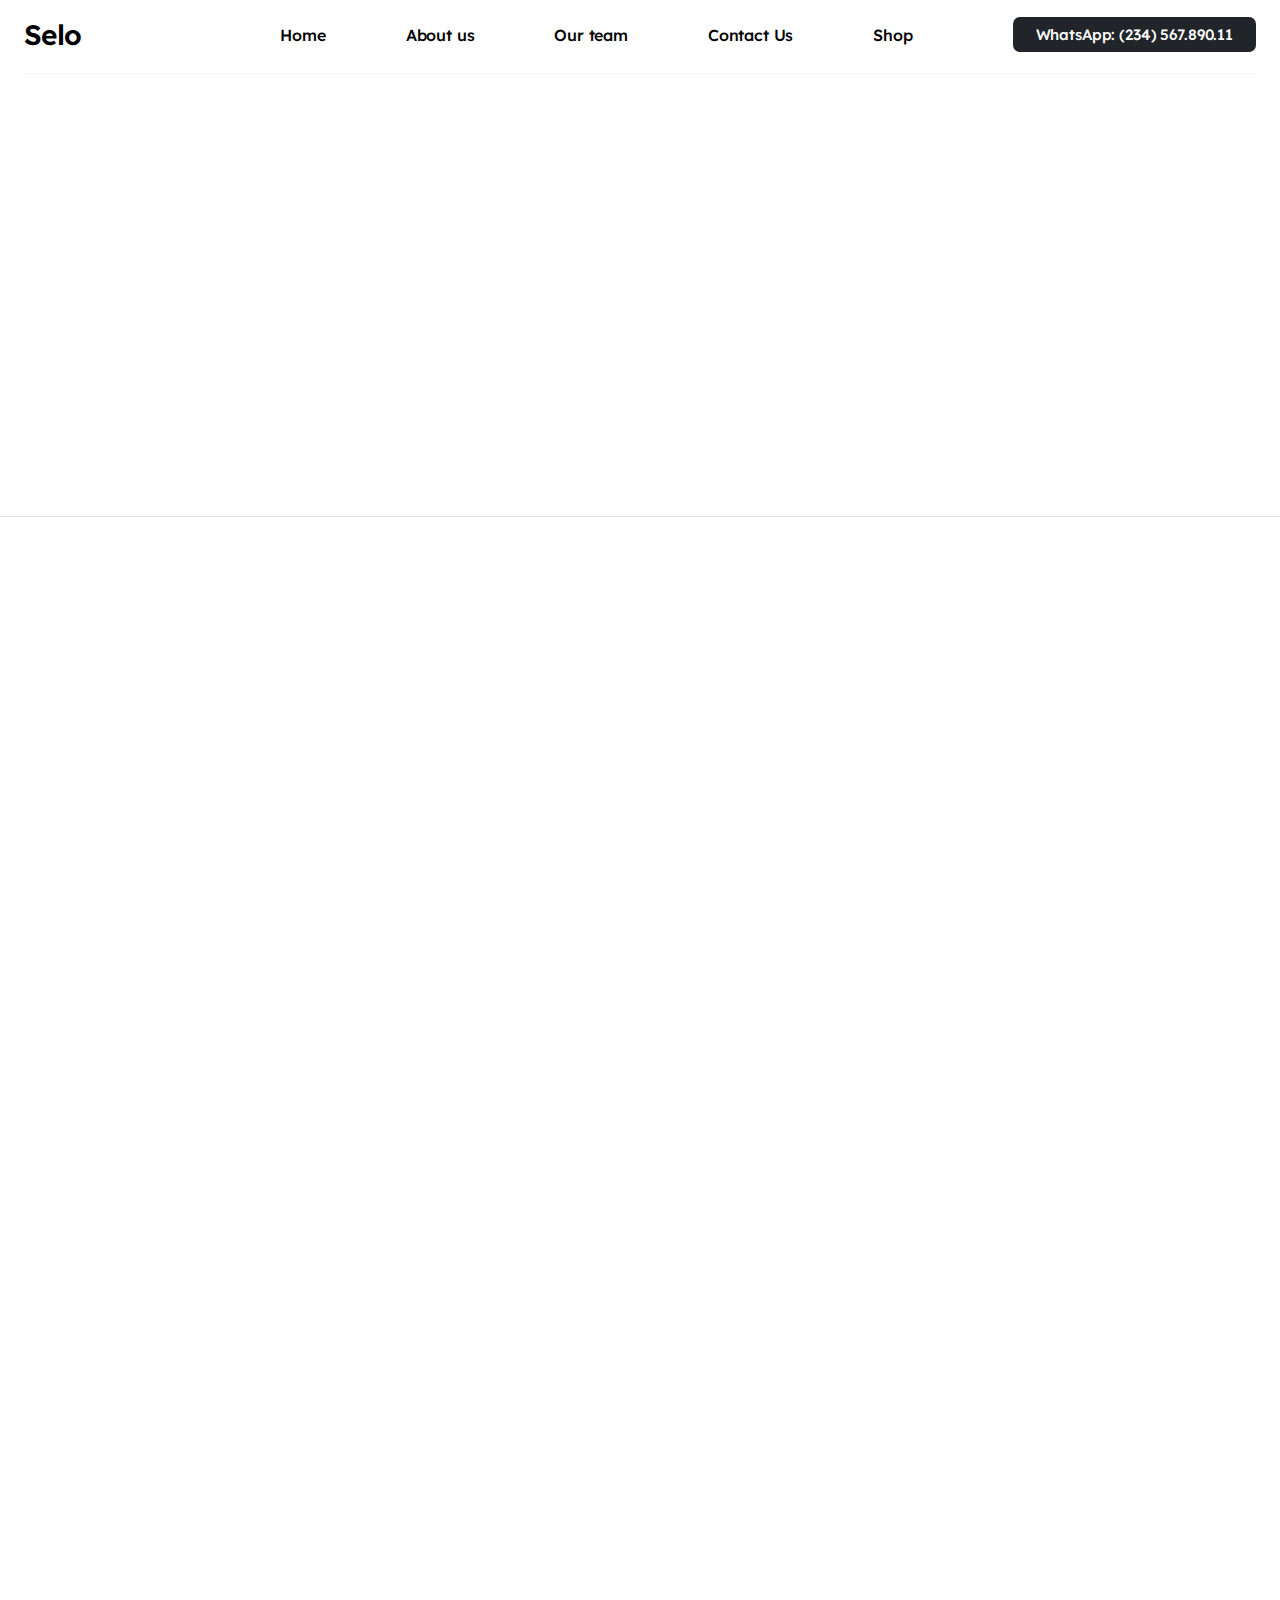
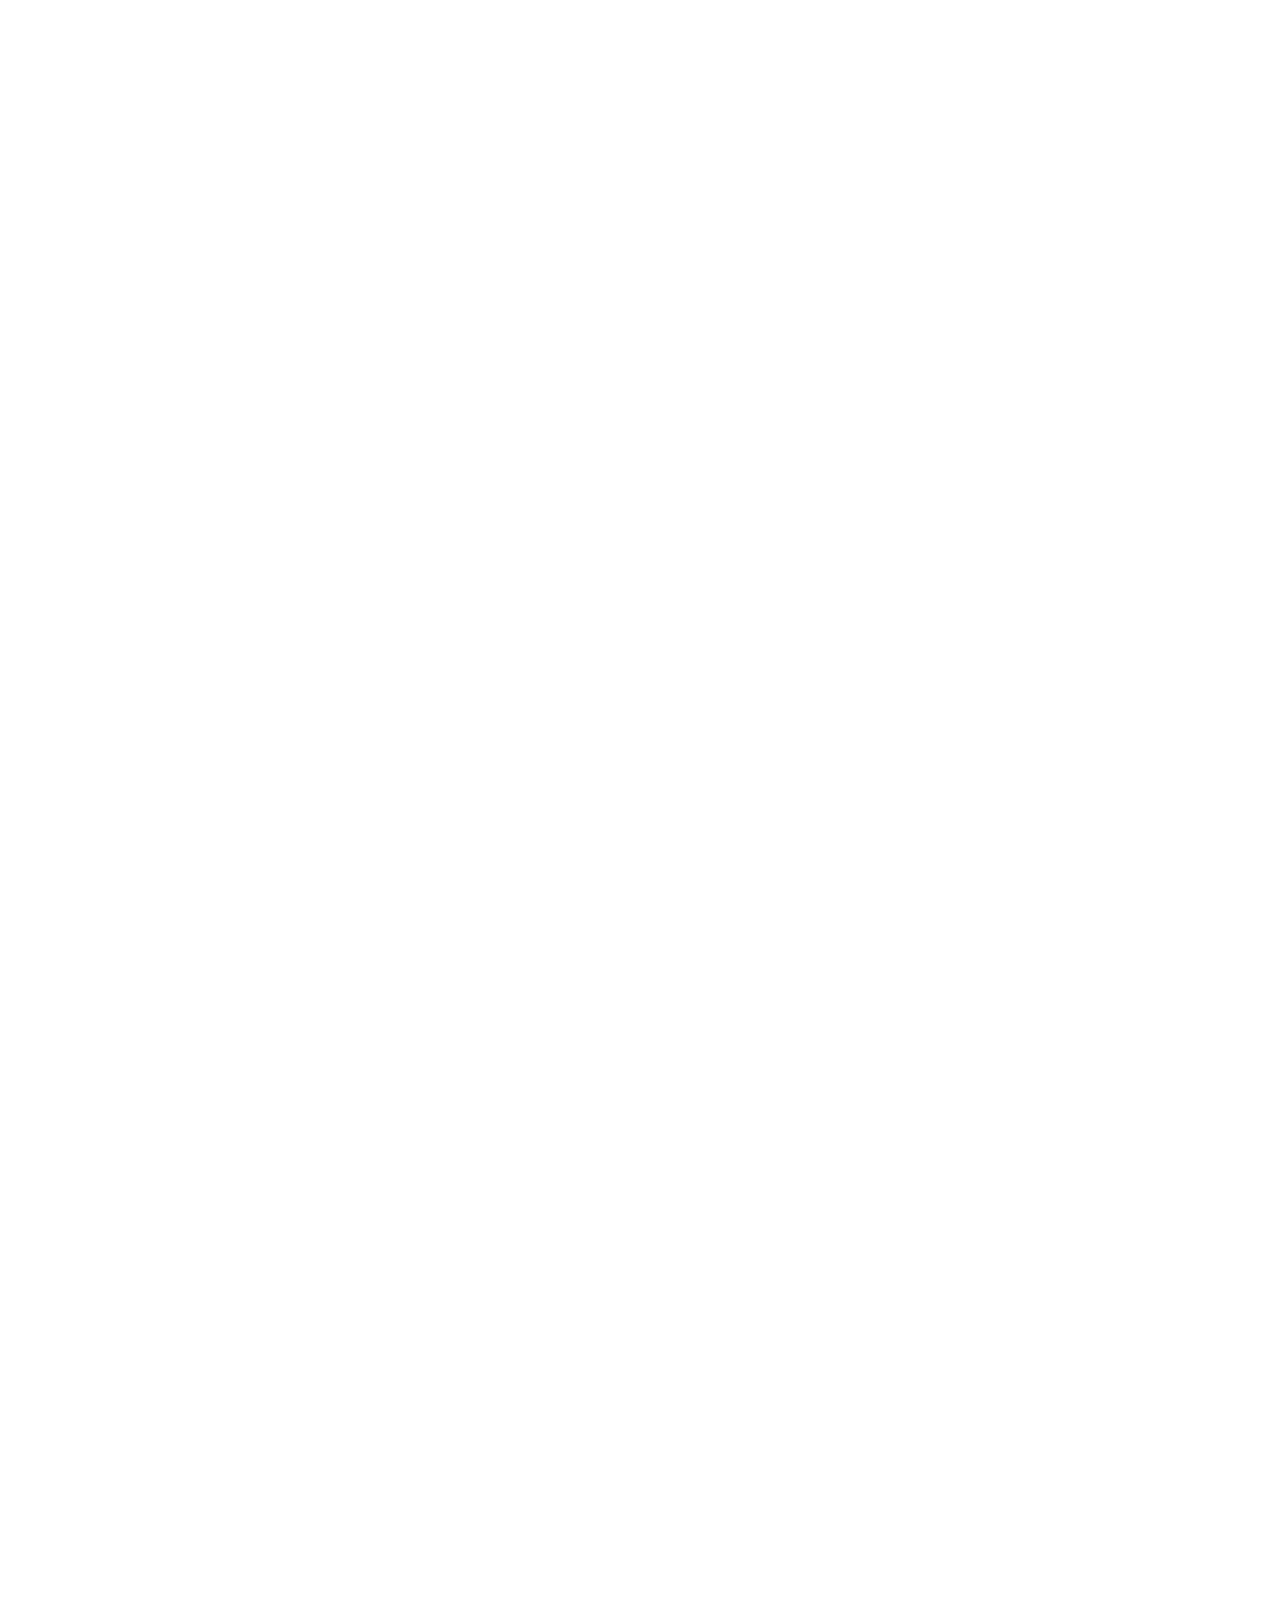
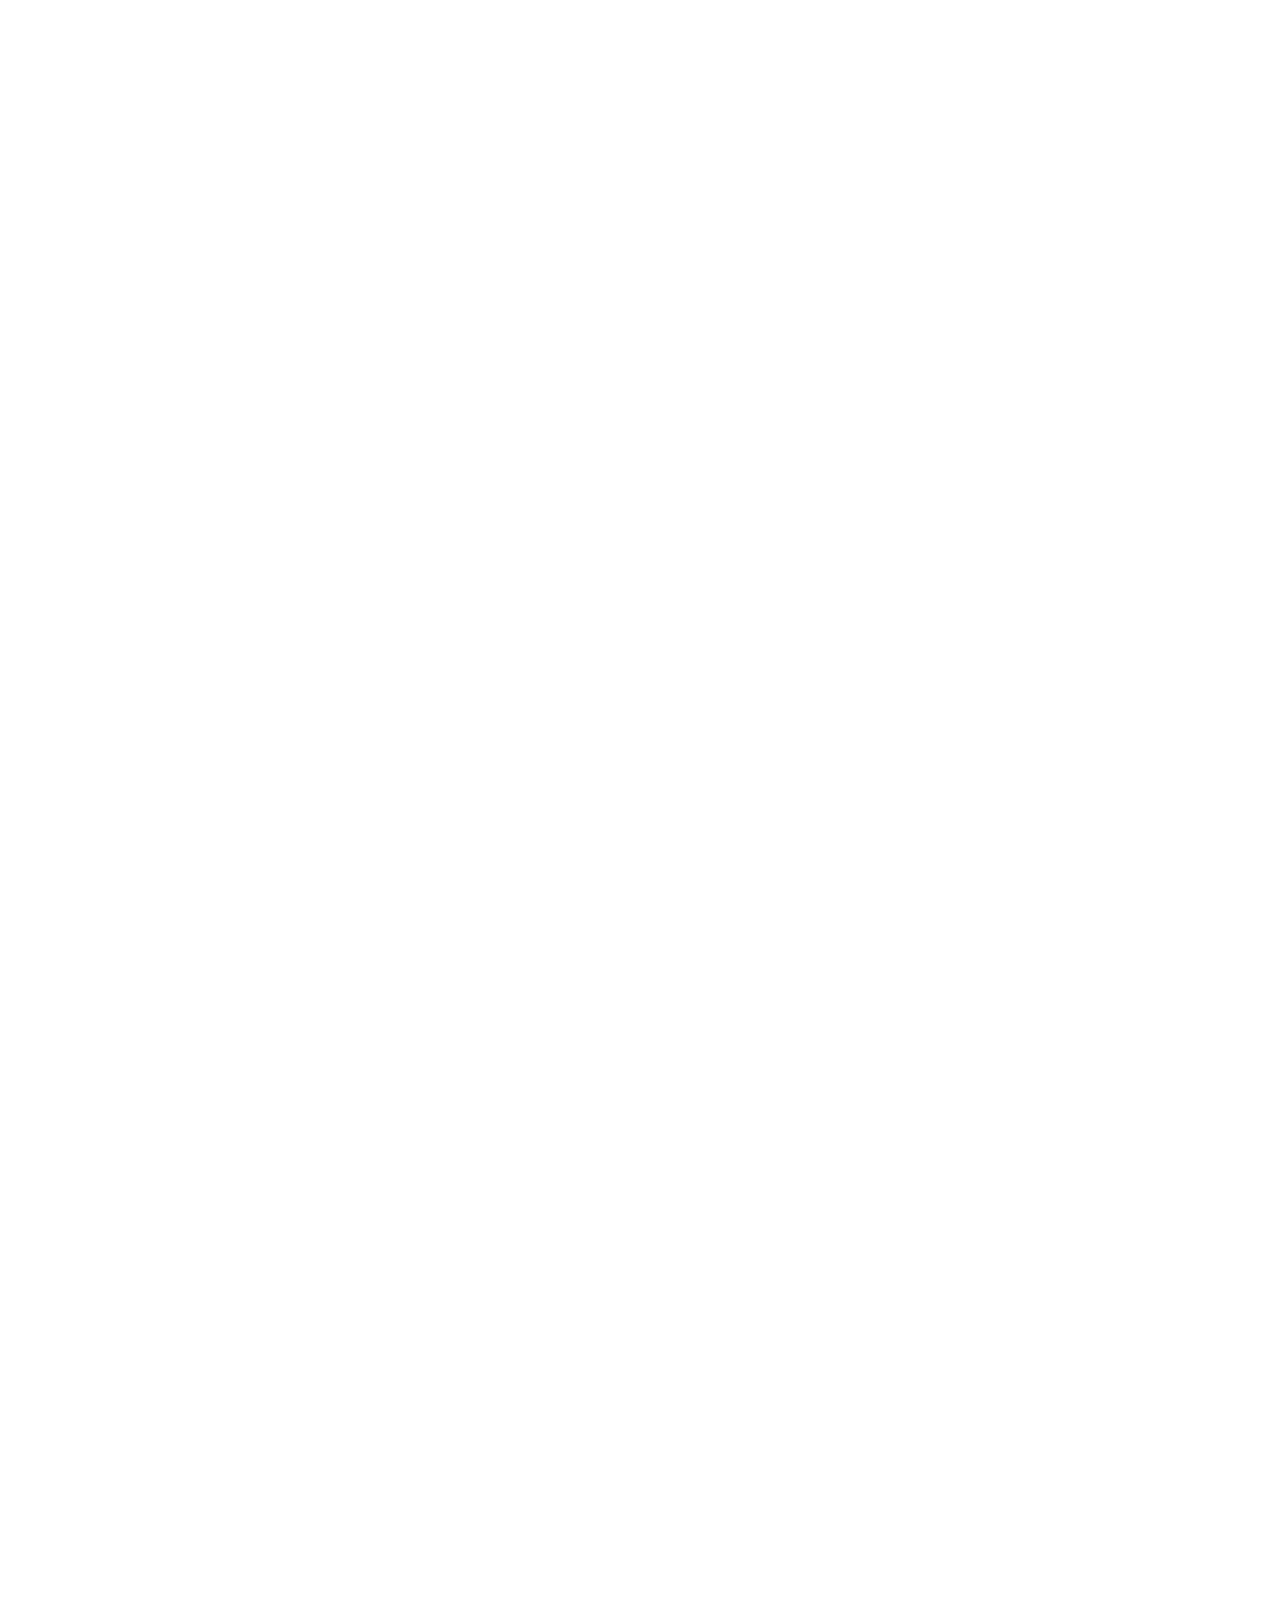
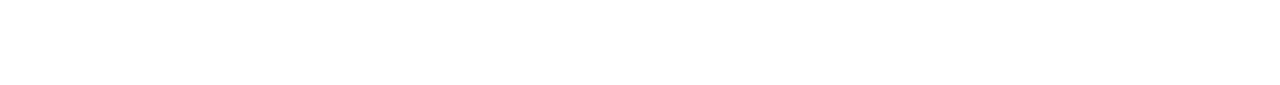
==== commit 413aa5bf: "fix reponsive about us" ====
--- a/Aboutus_page/index.html
+++ b/Aboutus_page/index.html
@@ -315,34 +315,37 @@
                         </div>
                     </div>
                 </div>
-                <section class="logo-campany-1">
-                    <div class="img-logo">
-                        <img src="https://selo.b-cdn.net/wp-content/uploads/2022/09/fiyv.png">
-                    </div>
-                    <div class="img-logo">
-                        <img src="https://selo.b-cdn.net/wp-content/uploads/2022/09/efuyvg.png">
-                    </div>
-                    <div class="img-logo">
-                        <img src="https://selo.b-cdn.net/wp-content/uploads/2022/09/fontsgefv.png">
-                    </div>
-                    <div class="img-logo">
-                        <img src="https://selo.b-cdn.net/wp-content/uploads/2022/09/efjbv.png">
-                    </div>
-                </section>
-                <section class="logo-company-2">
-                    <div class="img-logo">
-                        <img src="https://selo.b-cdn.net/wp-content/uploads/2022/09/geufvy.png">
-                    </div>
-                    <div class="img-logo">
-                        <img src="https://selo.b-cdn.net/wp-content/uploads/2022/09/evfvef.png">
-                    </div>
-                    <div class="img-logo">
-                        <img src="https://selo.b-cdn.net/wp-content/uploads/2022/09/vefv.png">
-                    </div>
-                    <div class="img-logo">
-                        <img src="https://selo.b-cdn.net/wp-content/uploads/2022/09/cedced.png">
-                    </div>
-                </section>
+                <div class="bosslogo">
+                    <section class="logo-campany-1">
+                        <div class="img-logo">
+                            <img src="https://selo.b-cdn.net/wp-content/uploads/2022/09/fiyv.png">
+                        </div>
+                        <div class="img-logo">
+                            <img src="https://selo.b-cdn.net/wp-content/uploads/2022/09/efuyvg.png">
+                        </div>
+                        <div class="img-logo">
+                            <img src="https://selo.b-cdn.net/wp-content/uploads/2022/09/fontsgefv.png">
+                        </div>
+                        <div class="img-logo">
+                            <img src="https://selo.b-cdn.net/wp-content/uploads/2022/09/efjbv.png">
+                        </div>
+                    </section>
+                    <section class="logo-company-2">
+                        <div class="img-logo">
+                            <img src="https://selo.b-cdn.net/wp-content/uploads/2022/09/geufvy.png">
+                        </div>
+                        <div class="img-logo">
+                            <img src="https://selo.b-cdn.net/wp-content/uploads/2022/09/evfvef.png">
+                        </div>
+                        <div class="img-logo">
+                            <img src="https://selo.b-cdn.net/wp-content/uploads/2022/09/vefv.png">
+                        </div>
+                        <div class="img-logo">
+                            <img src="https://selo.b-cdn.net/wp-content/uploads/2022/09/cedced.png">
+                        </div>
+                    </section>
+                </div>
+                
             </div>
             <div class="want-to-join reveal">
                 <div class="want-to-join-elements">
--- a/assets/imgs/style/about_us_style.css
+++ b/assets/imgs/style/about_us_style.css
@@ -5,6 +5,7 @@
     padding: 0;
     margin: 0;
     max-width: 100%;
+
 }
 
 body {
@@ -294,7 +295,7 @@
     margin: 100px;
     margin-right: 320px;
     left: 80px;
-    width: 600px;
+    width: 50%;
     padding-top: 20px;
 }
 
@@ -309,7 +310,7 @@
 }
 
 .font-head-imgs {
-    width: 500px;
+    width: 50%;
 }
 
 .font-head-imgs img {
@@ -339,6 +340,7 @@
     display: flex;
     align-items: center;
     justify-content: space-between;
+    width: 100%;
 
 }
 
@@ -377,19 +379,18 @@
     display: flex;
     align-items: center;
     justify-content: space-between;
+    width: 100%;
 }
 
 .body-head .body-head-font {
     padding: 100px;
-    width: 1000px;
-    position: relative;
-    left: 72px;
+    width: 70%;
+    padding-left: 175px;
 }
 
 .body-head .body-head-font-2 {
-    width: 1000px;
-    position: relative;
-    left: 29px;
+    width: 70%;
+    position: relative;
     bottom: -7px;
 }
 
@@ -435,7 +436,7 @@
     vertical-align: middle;
     border-style: none;
     border-radius: 10px 10px 10px 10px;
-    width: 1024px;
+    width: 100%;
     height: 480px;
     padding-top: 35px;
 }
@@ -446,7 +447,7 @@
     vertical-align: middle;
     border-style: none;
     border-radius: 10px 10px 10px 10px;
-    width: 500px;
+    width: 70%;
     height: 450px;
     position: relative;
     top: 52px;
@@ -480,7 +481,7 @@
     justify-content: space-around;
     height: 200px;
     position: relative;
-    left: 30px;
+    width: 100%;
 }
 
 .body-head-first-number .body-head-first-number-1 {
@@ -491,11 +492,6 @@
     line-height: 1.6em;
     position: relative;
     left: 34px;
-}
-
-.body-head-first-number {
-    position: relative;
-    left: 80px;
 }
 
 .body-head-first-number .body-head-first-word {
@@ -1147,6 +1143,7 @@
 /* REPONSIVE ZONE */
 /* moblie */
 @media only screen and (max-width: 46.1875em) {
+
     .head {
         flex-direction: column;
     }
@@ -1163,7 +1160,7 @@
         font-size: 20px;
         width: 300px;
         position: relative;
-        left: 160px;
+        left: 35px;
     }
 
     .title-info {
@@ -1188,9 +1185,9 @@
     .body .first-body {
         text-align: center;
         font-size: 32px;
-        width: 300px;
-        position: relative;
-        left: 160px;
+        max-width: 100%;
+        position: relative;
+        left: -43px;
     }
 
     .body-head-number {
@@ -1205,43 +1202,39 @@
     .second-body {
         font-size: 16px;
         text-align: center;
-        width: 600px;
-        position: relative;
-        left: 159px;
+        max-width: 1000px;
+        position: relative;
+        left: -8px;
         bottom: 100px;
     }
 
     .body-head-font-2 .body-head-buttons {
         position: relative;
         top: -75px;
-        left: -45px;
+        left: -10px;
     }
 
     .body-head .second-body-imgs img {
         max-width: 100%;
         position: relative;
         top: -38px;
-        right: 32px;
-    }
-
-    .body-head-first-number {
-        position: relative;
-        left: 200px;
-        top: 75px
-    }
+        right: 4px;
+        width: 10000px;
+    }
+    .body-head-number{
+        display: flex;
+        justify-content: center;
+        align-items: center;
+        padding: 200px;
+        gap: 50px;
+    }
+
 
     .body-head-second-number {
         position: relative;
-        left: 200px;
-        top: 122px
-    }
-
-    .body-head-third-number {
-        position: relative;
-        left: 200px;
-        top: 164px;
-
-    }
+        right: 10px;
+    }
+
 
     .body-head-first-number .body-head-first-number-1 {
         font-size: 40px;
@@ -1292,7 +1285,7 @@
     }
 
     .card-show {
-        padding-top: 450px;
+        padding-top: 400px;
         flex-direction: column;
     }
 
@@ -1309,7 +1302,10 @@
     }
 
     .team {
-        margin-top: 2600px;
+        margin-top: 2800px;
+    }
+    .contain-hunderd {
+        padding-bottom: 100px;
     }
 
     .value-all {
@@ -1329,50 +1325,36 @@
     .team-introduce-title {
         text-align: center;
         font-size: 32px;
-        position: relative;
-        top: 28px;
-        right: 10px;
+       
     }
 
     .team-introduce-info {
         text-align: center;
         font-size: 16px;
     }
-
-    .ceo-icon-1 {
-        position: relative;
-        left: 120px;
-    }
-
-    .ceo-icon-2 {
-        position: relative;
-        left: 120px;
-    }
-
-    .ceo-icon-3 {
-        position: relative;
-        left: 120px;
-    }
-
-    .ceo-icon-4 {
-        position: relative;
-        left: 120px;
-    }
-
-    .ceo-icon-5 {
-        position: relative;
-        left: 120px;
-    }
-
-    .ceo-icon-6 {
-        position: relative;
-        left: 120px;
-    }
+    .ceo-porfolio-1{
+        text-align: center;
+    }
+    .ceo-porfolio-2{
+        text-align: center;
+    }
+    .ceo-porfolio-3{
+        text-align: center;
+    }
+    .ceo-porfolio-4{
+        text-align: center;
+    }
+    .ceo-porfolio-5{
+        text-align: center;
+    }
+    .ceo-porfolio-6{
+        text-align: center;
+    }
+
 
     .ceo-view {
         padding: 10px;
-        position: relative;
-        top: 30px;
+        
     }
 
     .hundred-block .hundred-name {
@@ -1387,21 +1369,21 @@
         text-align: center;
         font-size: 16px;
     }
-
+    .bosslogo{
+        display: flex;
+        gap: 100px;
+        padding-top: 50px;
+    }
     .logo-campany-1 {
         flex-direction: column;
         position: relative;
-        left: 120px;
-        gap: 35px;
-        top: 59px;
+        left: 119px;
+        gap: 20px;
     }
 
     .logo-company-2 {
         flex-direction: column;
-        position: relative;
-        left: 400px;
-        bottom: 49px;
-        gap: 36px;
+        gap: 20px;
     }
 
     .want-to-join-words .want-to-join-words-elements-1 {
@@ -1419,45 +1401,56 @@
         top: 50px;
         width: 550px;
     }
+
     .want-to-join-elements {
         display: flex;
         flex-direction: column;
     }
-    .background-icon img{
+
+    .background-icon img {
         width: 100px;
         position: relative;
         right: 224px;
         top: 74px;
     }
-    .button-a{
+
+    .button-a {
         position: relative;
         bottom: 70px;
     }
-    .footer-top{
+
+    .footer-top {
         flex-direction: column;
     }
-    .footer .footer-Selo{
+
+    .footer .footer-Selo {
         position: relative;
         right: 220px;
     }
-    .footer .footer-email{
+
+    .footer .footer-email {
         position: relative;
         right: 146px;
     }
-    .footer .footer-number{
+
+    .footer .footer-number {
         position: relative;
         right: 91px;
     }
-    .footer-bottom{
+
+    .footer-bottom {
         flex-direction: column-reverse;
         height: 80px;
     }
-    .footer-menu ul,li{
+
+    .footer-menu ul,
+    li {
         position: relative;
         top: 20px;
         left: 10px;
-        
-    }
+
+    }
+
     .footer-bottom .footer-Copyright {
         font-size: 15px;
     }
